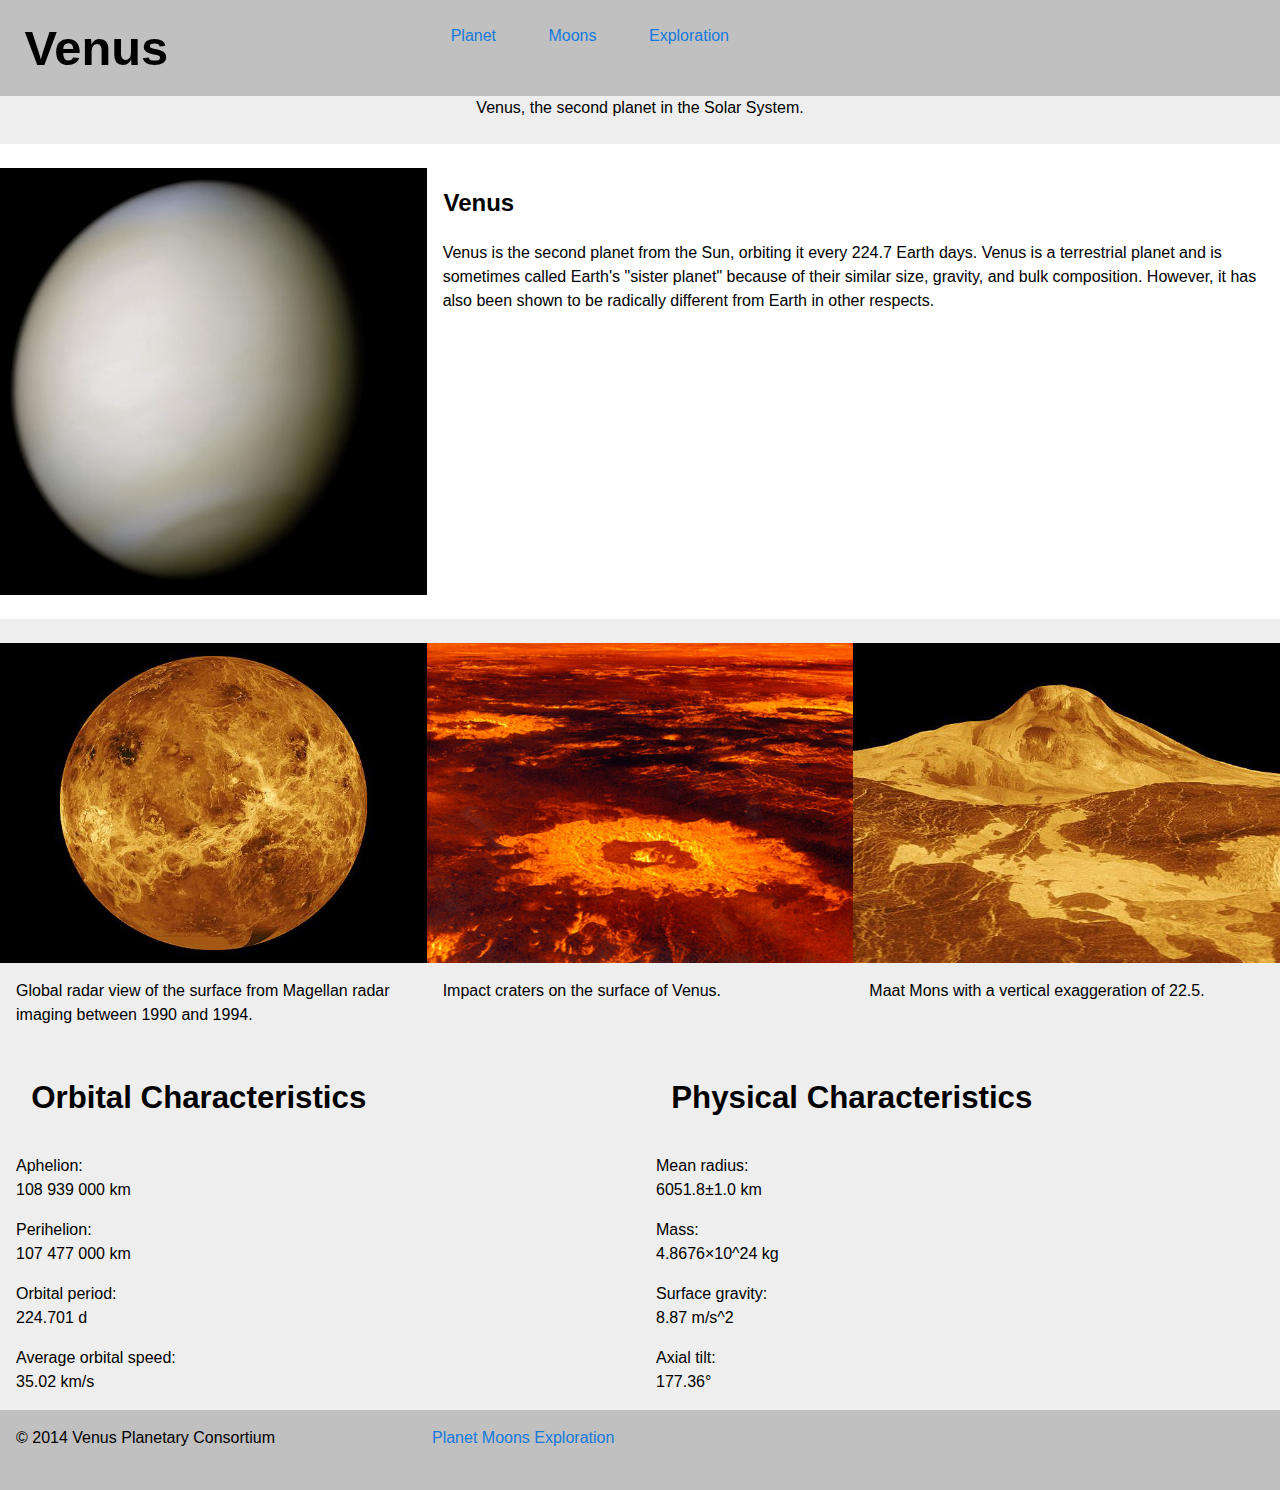
==== index.html @ 302021bc "added a bunch of html and css, fixed margins, colors, and worked on in-class assignment" ====
<!DOCTYPE html>
<html>
	<head>
		<meta charset="utf-8">
		  <title>Venus</title>
			<link href="css/grids.css" rel="stylesheet">
			<link href="css/typography.css" rel="stylesheet">
			<link href="css/modules.css" rel="stylesheet">
			<link href="css/main.css" rel="stylesheet">
			<meta name="handheldfriendly" content="true">
				<meta name="mobileoptimized" content="240">
				<meta name="viewport" content="width=device-width, initial-scale=1">
				<link href="css/grids.css" rel="stylesheet">
				<link href="css/main.css" rel="stylesheet">
			</head>

				<body>
					<header>
						<div class="grid banner">
							<div class="unit xs-1 s-1 m-1-3 l-1-3">
					<h1>Venus</h1>
			</div>
				<div class="unit xs-1 s-1 m-2-3 l-2-3">
					<nav>
						<ol>
							<li><a href="index.html">Planet</a></li>
							<li><a href="moons.html">Moons</a></li>
							<li><a href="exploration.html">Exploration</a></li>
						</ol>
					</nav>
				</div>
			</div>
		</header>

		<main>
			<div class="grid">
				<div class="unit xs-1 s-1 m-1 l-1 grey center">
					<p>Venus, the second planet in the Solar System.</p>
				</div>
			</div>

			<div class="grid tb">
				<div class="unit xs-1 s-1 m-1-2 l-1-3">
					<div class="embed embed--1by1"><img class="embed__item" src="images/venus.jpg" alt="">
					</div>
				</div>
				<div class="unit xs-1 s-1 m-1-2 l-2-3">
					<h2 class="marginleft">Venus</h2>
					<p class="textmargin">Venus is the second planet from the Sun, orbiting it every 224.7 Earth days. Venus is a terrestrial planet and is sometimes called Earth's "sister planet" because of their similar size, gravity, and bulk composition. However, it has also been shown to be radically different from Earth in other respects.</p>
				</div>
			</div>

			<div class="grid pt lightgrey">
				<div class="unit xs-1 s-1 m-1-3 l-1-3">
					<figure>
						<div class="embed embed--4by3"><img class="embed__item" src="images/venus-1.jpg" alt=""></div>
						<figcaption>Global radar view of the surface from Magellan radar imaging between 1990 and 1994.</figcaption>
					</figure>
				</div>
				<div class="unit xs-1 s-1-2 m-1-3 l-1-3">
					<figure>
						<div class="embed embed--4by3"><img class="embed__item" src="images/venus-2.jpg" alt=""></div>
						<figcaption>Impact craters on the surface of Venus.</figcaption>
					</figure>
				</div>
				<div class="unit xs-1 s-1-2 m-1-3 l-1-3">
						<figure>
							<div class="embed embed--4by3"><img class="embed__item" src="images/venus-3.jpg" alt=""></div>
							<figcaption>Maat Mons with a vertical exaggeration of 22.5.</figcaption>
						</figure>
					</div>
				</div>

				<div class="grid grey">
					<div class="unit xs-1 s-1 m-1-2 l-1-2">
						<h3 class="info">Orbital Characteristics</h3>
						<dl class="info">
							<dt>Aphelion:</dt><dd>108 939 000 km</dd>
							<dt>Perihelion:</dt><dd>107 477 000 km</dd>
							<dt>Orbital period:</dt><dd>224.701 d</dd>
							<dt>Average orbital speed:</dt><dd>35.02 km/s</dd>
						</dl>
					</div>
					<div class="unit xs-1 s-1 m-1-2 l-1-2">
						<h3 class="info">Physical Characteristics</h3>
						<dl class="info">
							<dt>Mean radius:</dt><dd>6051.8±1.0 km</dd>
							<dt>Mass:</dt><dd>4.8676×10^24 kg</dd>
							<dt>Surface gravity:</dt><dd>8.87 m/s^2</dd>
							<dt>Axial tilt:</dt><dd>177.36°</dd>
						</dl>
					</div>
				</div>
			</main>
			<footer>

				<div class="grid silver pad">
					<div class="unit xs-1 s-1 m-1-2 l-1-3">
						<p>© 2014 Venus Planetary Consortium</P>
						</div>
						<div class="unit xs-1 s-1 m-1-2 l-2-3">
							<nav>
								<ol>
									<li><a href="index.html">Planet</a></li>
									<li><a href="moons.html">Moons</a></li>
									<li><a href="exploration.html">Exploration</a></li>
								</ol>
							</nav>
						</div>
					</div>
				</footer>
			</body>
			</html>
---- css/grids.css ----
/* http://gridifier.web-dev.tools/#xs,4,0,0,0;s,4,25,0,0;m,4,38,1,1;l,4,60,1,1 */

.grid {
  margin: 0;
  padding: 0;
  letter-spacing: -0.31em;
  text-rendering: optimizespeed;
  display: -webkit-flex;
  -webkit-flex-flow: row wrap;
  display: -ms-flexbox;
  -ms-flex-flow: row wrap;
  display: flex;
  flex-flow: row wrap;
}

.grid-bottom {
  -webkit-align-items: flex-end;
  -ms-align-items: flex-end;
  align-items: flex-end;
}

.grid-middle {
  -webkit-align-items: center;
  -ms-align-items: center;
  align-items: center;
}

.grid-stretch {
  -webkit-align-items: stretch;
  -ms-align-items: stretch;
  align-items: stretch;
}

.opera-only :-o-prefocus, .grid {
  word-spacing: -0.43em;
}

.unit {
  letter-spacing: normal;
  text-rendering: auto;
  vertical-align: top;
  word-spacing: normal;
  display: inline-block;
  visibility: visible;
}

.grid-bottom .unit {
  vertical-align: bottom;
}

.grid-middle .unit {
  vertical-align: middle;
}

[class*="unit-push-"],
[class*="unit-pull-"] {
  position: relative;
}

.unit-xs-hidden {
  display: none;
  visibility: hidden;
}

.unit-xs-centered {
  margin: 0 auto;
}

.unit-xs-1, .xs-1 {
  display: block;
  visibility: visible;
  width: 100%;
}

.unit-xs-1-2, .xs-1-2 {
  width: 50.0000%;
}

.unit-xs-1-3, .xs-1-3 {
  width: 33.3333%;
}

.unit-xs-2-3, .xs-2-3 {
  width: 66.6667%;
}

.unit-xs-1-4, .xs-1-4 {
  width: 25.0000%;
}

.unit-xs-3-4, .xs-3-4 {
  width: 75.0000%;
}

.unit-xs-1-2,.xs-1-2,.unit-xs-1-3,.xs-1-3,.unit-xs-2-3,.xs-2-3,.unit-xs-1-4,.xs-1-4,.unit-xs-3-4,.xs-3-4 {
  display: inline-block;
  visibility: visible;
}

@media only screen and (min-width: 25em) {

.unit-s-hidden {
  display: none;
  visibility: hidden;
}

.unit-s-centered {
  margin: 0 auto;
}

.unit-s-1, .s-1 {
  display: block;
  visibility: visible;
  width: 100%;
}

.unit-s-1-2, .s-1-2 {
  width: 50.0000%;
}

.unit-s-1-3, .s-1-3 {
  width: 33.3333%;
}

.unit-s-2-3, .s-2-3 {
  width: 66.6667%;
}

.unit-s-1-4, .s-1-4 {
  width: 25.0000%;
}

.unit-s-3-4, .s-3-4 {
  width: 75.0000%;
}

.unit-s-1-2,.s-1-2,.unit-s-1-3,.s-1-3,.unit-s-2-3,.s-2-3,.unit-s-1-4,.s-1-4,.unit-s-3-4,.s-3-4 {
  display: inline-block;
  visibility: visible;
}

}

@media only screen and (min-width: 38em) {

.unit-m-hidden {
  display: none;
  visibility: hidden;
}

.unit-m-centered {
  margin: 0 auto;
}

.unit-m-1, .m-1 {
  display: block;
  visibility: visible;
  width: 100%;
}

.unit-offset-m-0 {
  margin-left: 0;
}

.unit-push-m-0,
.unit-pull-m-0 {
  left: 0;
}

.unit-m-1-2, .m-1-2 {
  width: 50.0000%;
}

.unit-offset-m-1-2 {
  margin-left: 50.0000%;
}

.unit-push-m-1-2 {
  left: 50.0000%;
}

.unit-pull-m-1-2 {
  left: -50.0000%;
}

.unit-m-1-3, .m-1-3 {
  width: 33.3333%;
}

.unit-offset-m-1-3 {
  margin-left: 33.3333%;
}

.unit-push-m-1-3 {
  left: 33.3333%;
}

.unit-pull-m-1-3 {
  left: -33.3333%;
}

.unit-m-2-3, .m-2-3 {
  width: 66.6667%;
}

.unit-offset-m-2-3 {
  margin-left: 66.6667%;
}

.unit-push-m-2-3 {
  left: 66.6667%;
}

.unit-pull-m-2-3 {
  left: -66.6667%;
}

.unit-m-1-4, .m-1-4 {
  width: 25.0000%;
}

.unit-offset-m-1-4 {
  margin-left: 25.0000%;
}

.unit-push-m-1-4 {
  left: 25.0000%;
}

.unit-pull-m-1-4 {
  left: -25.0000%;
}

.unit-m-3-4, .m-3-4 {
  width: 75.0000%;
}

.unit-offset-m-3-4 {
  margin-left: 75.0000%;
}

.unit-push-m-3-4 {
  left: 75.0000%;
}

.unit-pull-m-3-4 {
  left: -75.0000%;
}

.unit-m-1-2,.m-1-2,.unit-m-1-3,.m-1-3,.unit-m-2-3,.m-2-3,.unit-m-1-4,.m-1-4,.unit-m-3-4,.m-3-4 {
  display: inline-block;
  visibility: visible;
}

}

@media only screen and (min-width: 60em) {

.unit-l-hidden {
  display: none;
  visibility: hidden;
}

.unit-l-centered {
  margin: 0 auto;
}

.unit-l-1, .l-1 {
  display: block;
  visibility: visible;
  width: 100%;
}

.unit-offset-l-0 {
  margin-left: 0;
}

.unit-push-l-0,
.unit-pull-l-0 {
  left: 0;
}

.unit-l-1-2, .l-1-2 {
  width: 50.0000%;
}

.unit-offset-l-1-2 {
  margin-left: 50.0000%;
}

.unit-push-l-1-2 {
  left: 50.0000%;
}

.unit-pull-l-1-2 {
  left: -50.0000%;
}

.unit-l-1-3, .l-1-3 {
  width: 33.3333%;
}

.unit-offset-l-1-3 {
  margin-left: 33.3333%;
}

.unit-push-l-1-3 {
  left: 33.3333%;
}

.unit-pull-l-1-3 {
  left: -33.3333%;
}

.unit-l-2-3, .l-2-3 {
  width: 66.6667%;
}

.unit-offset-l-2-3 {
  margin-left: 66.6667%;
}

.unit-push-l-2-3 {
  left: 66.6667%;
}

.unit-pull-l-2-3 {
  left: -66.6667%;
}

.unit-l-1-4, .l-1-4 {
  width: 25.0000%;
}

.unit-offset-l-1-4 {
  margin-left: 25.0000%;
}

.unit-push-l-1-4 {
  left: 25.0000%;
}

.unit-pull-l-1-4 {
  left: -25.0000%;
}

.unit-l-3-4, .l-3-4 {
  width: 75.0000%;
}

.unit-offset-l-3-4 {
  margin-left: 75.0000%;
}

.unit-push-l-3-4 {
  left: 75.0000%;
}

.unit-pull-l-3-4 {
  left: -75.0000%;
}

.unit-l-1-2,.l-1-2,.unit-l-1-3,.l-1-3,.unit-l-2-3,.l-2-3,.unit-l-1-4,.l-1-4,.unit-l-3-4,.l-3-4 {
  display: inline-block;
  visibility: visible;
}

}

.unit-content-distribute {
  display: -ms-flexbox;
  display: -webkit-flex;
  display: flex;
  -ms-flex-direction: column;
  -webkit-flex-direction: column;
  flex-direction: column;
  -ms-flex-pack: justify;
  -webkit-justify-content: space-between;
  justify-content: space-between;
  -ms-flex-align: center;
  -webkit-align-items: center;
  align-items: center;
}

.content-fill {
  -ms-flex-grow: 2;
  -webkit-flex-grow: 2;
  flex-grow: 2;
  max-width: 100%; /* @bugfix: IE 10, 11 */
}

.content-shrink {
  -ms-align-self: center;
  -webkit-align-self: center;
  align-self: center;
}
---- css/typography.css ----
/*
  Typografier || Code released under the UNLICENSE
  http://typografier.web-dev.tools/#0,100,1.3,1.067;38,110,1.4,1.250;60,120,1.5,1.250;90,130,1.5,1.333
*/

html {
  font-size: 100%;
  line-height: 1.3;
}

a {
  background-color: transparent;
}

sub, sup {
  font-size: 75%;
  line-height: 1px;
  position: relative;
  vertical-align: baseline;
}

sup {
  top: -0.5em;
}

sub {
  bottom: -0.25em;
}

pre, code, kbd, samp {
  font-size: 100%;
}

abbr[title] {
  border-bottom: 1px dotted;
  text-decoration: none;
}

b, strong {
  font-weight: bold;
}

dfn, caption {
  font-style: italic;
}

hr {
  border: 0;
  border-top: 1px solid;
  height: 0;
}

table {
  border-collapse: collapse;
  border-spacing: 0;
  width: 100%;
}

th, td {
  border-bottom: 1px solid;
  text-align: left;
}

thead th {
  vertical-align: bottom;
}

.text-left {
  text-align: left;
}

.text-right {
  text-align: right;
}

.text-center {
  text-align: center;
}

.normal {
  font-weight: normal;
}

.bold {
  font-weight: bold;
}

.italic {
  font-style: italic;
}

.yotta {
  font-size: 1.5745rem;
  line-height: 1.6513;
}

.zetta {
  font-size: 1.4757rem;
  line-height: 1.7619;
}

h1, .exa {
  font-size: 1.3830rem;
  line-height: 1.8800;
}

h2, .peta {
  font-size: 1.2962rem;
  line-height: 1.0030;
}

h3, .tera {
  font-size: 1.2148rem;
  line-height: 1.0702;
}

h4, .giga {
  font-size: 1.1385rem;
  line-height: 1.1419;
}

h5, .mega {
  font-size: 1.0670rem;
  line-height: 1.2184;
}

h6, .kilo, input, textarea {
  font-size: 1.0000rem;
  line-height: 1.3000;
}

small, .milli {
  font-size: 0.9372rem;
  line-height: 1.3871;
}

.micro {
  font-size: 0.8784rem;
  line-height: 1.4800;
}

.push {
  margin-bottom: 1.3rem;
}

.push-none, .push-0 {
  margin-bottom: 0;
}

.push-double, .push-2 {
  margin-bottom: 2.6000rem;
}

.push-half, .push-1-2 {
  margin-bottom: 0.6500rem;
}

.push-quarter, .push-1-4 {
  margin-bottom: 0.3250rem;
}

.pad-top, .pad-t {
  padding-top: 1.3rem;
}

.pad-bottom, .pad-b {
  padding-bottom: 1.3rem;
}

.pad-top-double, .pad-t-2 {
  padding-top: 2.6000rem;
}

.pad-bottom-double, .pad-b-2 {
  padding-bottom: 2.6000rem;
}

.pad-top-half, .pad-t-1-2 {
  padding-top: 0.6500rem;
}

.pad-bottom-half, .pad-b-1-2 {
  padding-bottom: 0.6500rem;
}

.pad-top-quarter, .pad-t-1-4 {
  padding-top: 0.3250rem;
}

.pad-bottom-quarter, .pad-b-1-4 {
  padding-bottom: 0.3250rem;
}

.island {
  padding: 1.3rem;
}

.island-double, .island-2 {
  padding: 2.6000rem;
}

.island-half, .island-1-2 {
  padding: 0.6500rem;
}

.island-quarter, .island-1-4,
td, th, fieldset {
  padding: 0.3250rem;
}

.gutter {
  padding-left: 1.3rem;
  padding-right: 1.3rem;
}

.gutter-double, .gutter-2 {
  padding-left: 2.6000rem;
  padding-right: 2.6000rem;
}

.gutter-half, .gutter-1-2 {
  padding-left: 0.6500rem;
  padding-right: 0.6500rem;
}

.gutter-quarter, .gutter-1-4 {
  padding-left: 0.3250rem;
  padding-right: 0.3250rem;
}

@media only screen and (min-width: 38em) {

html {
  font-size: 110%;
  line-height: 1.4;
}

h1, h2, h3, h4, h5, h6,
p, ul, ol, dl, dd, figure,
blockquote, details, hr,
fieldset, pre, table {
  margin: 0 0 1.4rem;
}

.yotta {
  font-size: 4.7684rem;
  line-height: 1.1744;
}

.zetta {
  font-size: 3.8147rem;
  line-height: 1.1010;
}

h1, .exa {
  font-size: 3.0518rem;
  line-height: 1.3763;
}

h2, .peta {
  line-height: 1.1469;
}

h3, .tera {
  font-size: 1.9531rem;
  line-height: 1.4336;
}

h4, .giga {
  font-size: 1.5625rem;
  line-height: 1.7920;
}

h5, .mega {
  font-size: 1.2500rem;
  line-height: 1.1200;
}

h6, .kilo, input, textarea {
  font-size: 1.0000rem;
  line-height: 1.4000;
}

small, .milli {
  font-size: 0.8000rem;
  line-height: 1.7500;
}

.micro {
  font-size: 0.6400rem;
  line-height: 2.1875;
}

.push {
  margin-bottom: 1.4rem;
}

.push-none, .push-0 {
  margin-bottom: 0;
}

.push-double, .push-2 {
  margin-bottom: 2.8000rem;
}

.push-half, .push-1-2 {
  margin-bottom: 0.7000rem;
}

.push-quarter, .push-1-4 {
  margin-bottom: 0.3500rem;
}

.pad-top, .pad-t {
  padding-top: 1.4rem;
}

.pad-bottom, .pad-b {
  padding-bottom: 1.4rem;
}

.pad-top-double, .pad-t-2 {
  padding-top: 2.8000rem;
}

.pad-bottom-double, .pad-b-2 {
  padding-bottom: 2.8000rem;
}

.pad-top-half, .pad-t-1-2 {
  padding-top: 0.7000rem;
}

.pad-bottom-half, .pad-b-1-2 {
  padding-bottom: 0.7000rem;
}

.pad-top-quarter, .pad-t-1-4 {
  padding-top: 0.3500rem;
}

.pad-bottom-quarter, .pad-b-1-4 {
  padding-bottom: 0.3500rem;
}

.island {
  padding: 1.4rem;
}

.island-double, .island-2 {
  padding: 2.8000rem;
}

.island-half, .island-1-2 {
  padding: 0.7000rem;
}

.island-quarter, .island-1-4,
td, th, fieldset {
  padding: 0.3500rem;
}

.gutter {
  padding-left: 1.4rem;
  padding-right: 1.4rem;
}

.gutter-double, .gutter-2 {
  padding-left: 2.8000rem;
  padding-right: 2.8000rem;
}

.gutter-half, .gutter-1-2 {
  padding-left: 0.7000rem;
  padding-right: 0.7000rem;
}

.gutter-quarter, .gutter-1-4 {
  padding-left: 0.3500rem;
  padding-right: 0.3500rem;
}

}

@media only screen and (min-width: 60em) {

html {
  font-size: 120%;
  line-height: 1.5;
}

h1, h2, h3, h4, h5, h6,
p, ul, ol, dl, dd, figure,
blockquote, details, hr,
fieldset, pre, table {
  margin: 0 0 1.5rem;
}

.yotta {
  font-size: 4.7684rem;
  line-height: 1.2583;
}

.zetta {
  font-size: 3.8147rem;
  line-height: 1.1796;
}

h1, .exa {
  font-size: 3.0518rem;
  line-height: 1.4746;
}

h2, .peta {
  font-size: 1.5rem;
  line-height: 1.2288;
}

h3, .tera {
  font-size: 1.9531rem;
  line-height: 1.5360;
}

h4, .giga {
  font-size: 1.5625rem;
  line-height: 1.9200;
}

h5, .mega {
  font-size: 1.2500rem;
  line-height: 1.2000;
}

h6, .kilo, input, textarea {
  font-size: 1.0000rem;
  line-height: 1.5000;
}

small, .milli {
  font-size: 0.8000rem;
  line-height: 1.8750;
}

.micro {
  font-size: 0.6400rem;
  line-height: 2.3438;
}

.push {
  margin-bottom: 1.5rem;
}

.push-none, .push-0 {
  margin-bottom: 0;
}

.push-double, .push-2 {
  margin-bottom: 3.0000rem;
}

.push-half, .push-1-2 {
  margin-bottom: 0.7500rem;
}

.push-quarter, .push-1-4 {
  margin-bottom: 0.3750rem;
}

.pad-top, .pad-t {
  padding-top: 1.5rem;
}

.pad-bottom, .pad-b {
  padding-bottom: 1.5rem;
}

.pad-top-double, .pad-t-2 {
  padding-top: 3.0000rem;
}

.pad-bottom-double, .pad-b-2 {
  padding-bottom: 3.0000rem;
}

.pad-top-half, .pad-t-1-2 {
  padding-top: 0.7500rem;
}

.pad-bottom-half, .pad-b-1-2 {
  padding-bottom: 0.7500rem;
}

.pad-top-quarter, .pad-t-1-4 {
  padding-top: 0.3750rem;
}

.pad-bottom-quarter, .pad-b-1-4 {
  padding-bottom: 0.3750rem;
}

.island {
  padding: 1.5rem;
}

.island-double, .island-2 {
  padding: 3.0000rem;
}

.island-half, .island-1-2 {
  padding: 0.7500rem;
}

.island-quarter, .island-1-4,
td, th, fieldset {
  padding: 0.3750rem;
}

.gutter {
  padding-left: 1.5rem;
  padding-right: 1.5rem;
}

.gutter-double, .gutter-2 {
  padding-left: 3.0000rem;
  padding-right: 3.0000rem;
}

.gutter-half, .gutter-1-2 {
  padding-left: 0.7500rem;
  padding-right: 0.7500rem;
}

.gutter-quarter, .gutter-1-4 {
  padding-left: 0.3750rem;
  padding-right: 0.3750rem;
}

}

@media only screen and (min-width: 90em) {

html {
  font-size: 130%;
  line-height: 1.5;
}

h1, h2, h3, h4, h5, h6,
p, ul, ol, dl, dd, figure,
blockquote, details, hr,
fieldset, pre, table {
  margin: 0 0 1.5rem;
}

.yotta {
  font-size: 7.4784rem;
  line-height: 1.0029;
}

.zetta {
  font-size: 5.6102rem;
  line-height: 1.0695;
}

h1, .exa {
  font-size: 4.2087rem;
  line-height: 1.0692;
}

h2, .peta {
  font-size: 3.1573rem;
  line-height: 1.4253;
}

h3, .tera {
  font-size: 2.3686rem;
  line-height: 1.2666;
}

h4, .giga {
  font-size: 1.7769rem;
  line-height: 1.6883;
}

h5, .mega {
  font-size: 1.3330rem;
  line-height: 1.1253;
}

h6, .kilo, input, textarea {
  font-size: 1.0000rem;
  line-height: 1.5000;
}

small, .milli {
  font-size: 0.7502rem;
  line-height: 1.9995;
}

.micro {
  font-size: 0.5628rem;
  line-height: 2.6653;
}

.push {
  margin-bottom: 1.5rem;
}

.push-none, .push-0 {
  margin-bottom: 0;
}

.push-double, .push-2 {
  margin-bottom: 3.0000rem;
}

.push-half, .push-1-2 {
  margin-bottom: 0.7500rem;
}

.push-quarter, .push-1-4 {
  margin-bottom: 0.3750rem;
}

.pad-top, .pad-t {
  padding-top: 1.5rem;
}

.pad-bottom, .pad-b {
  padding-bottom: 1.5rem;
}

.pad-top-double, .pad-t-2 {
  padding-top: 3.0000rem;
}

.pad-bottom-double, .pad-b-2 {
  padding-bottom: 3.0000rem;
}

.pad-top-half, .pad-t-1-2 {
  padding-top: 0.7500rem;
}

.pad-bottom-half, .pad-b-1-2 {
  padding-bottom: 0.7500rem;
}

.pad-top-quarter, .pad-t-1-4 {
  padding-top: 0.3750rem;
}

.pad-bottom-quarter, .pad-b-1-4 {
  padding-bottom: 0.3750rem;
}

.island {
  padding: 1.5rem;
}

.island-double, .island-2 {
  padding: 3.0000rem;
}

.island-half, .island-1-2 {
  padding: 0.7500rem;
}

.island-quarter, .island-1-4,
td, th, fieldset {
  padding: 0.3750rem;
}

.gutter {
  padding-left: 1.5rem;
  padding-right: 1.5rem;
}

.gutter-double, .gutter-2 {
  padding-left: 3.0000rem;
  padding-right: 3.0000rem;
}

.gutter-half, .gutter-1-2 {
  padding-left: 0.7500rem;
  padding-right: 0.7500rem;
}

.gutter-quarter, .gutter-1-4 {
  padding-left: 0.3750rem;
  padding-right: 0.3750rem;
}

}
---- css/modules.css ----
/*!
 * Modulifier || Code released under the UNLICENSE
 * Code under other copyrights & licenses listed below.
 * http://modulifier.web-dev.tools/#responsive;images;list-group;embed;media-object;accessibility;print
 */

@-moz-viewport { width: device-width; scale: 1; }
@-ms-viewport { width: device-width; scale: 1; }
@-o-viewport { width: device-width; scale: 1; }
@-webkit-viewport { width: device-width; scale: 1; }
@viewport { width: device-width; scale: 1; }

html {
  box-sizing: border-box;
  -moz-text-size-adjust: 100%;
  -ms-text-size-adjust: 100%;
  -webkit-text-size-adjust: 100%;
  text-size-adjust: 100%;
}

*, *::before, *::after {
  box-sizing: inherit;
}

body {
  margin: 0;
}

article, aside, details, figcaption, figure,
footer, header, main, menu, nav, section, summary {
  display: block;
}

audio, canvas, progress, video {
  display: inline-block;
  vertical-align: baseline;
}

template {
  display: none;
}

img {
  border: 0;
}

.img-flex {
  display: block;
  width: 100%;
}

svg:not(:root) {
  overflow: hidden;
}

svg {
  fill: currentColor;
  stroke: currentColor;
}

.image-replacement, .ir {
  overflow: hidden;
  direction: ltr;
  text-align: left;
  text-indent: 100%;
  white-space: nowrap;
}

.list-group {
  padding-left: 0;
  list-style-type: none;
}

.list-group > dd {
  margin-left: 0;
}

.list-group--inline::before,
.list-group--inline::after {
  content: "";
  display: table;
}

.list-group--inline::after {
  clear: both;
}

.list-group--inline > li {
  display: inline-block;
}

.list-group--inline > dt {
  clear: left;
  float: left;
  width: 11em;
}

.list-group--inline > dd {
  float: left;
  min-width: 12em;
}

.embed {
  margin-left: 0;
  margin-right: 0;
  overflow: hidden;
  position: relative;
  width: 100%;
}

.embed--1by1 {
  padding-top: 100%; /* Square */
}

.embed--4by3 {
  padding-top: 75%; /* Traditional TV/computer screens */
}

.embed--iso216 {
  padding-top: 70.92%; /* A-standard paper sizes */
}

.embed--3by2 {
  padding-top: 66.6%; /* Classic 35 mm film & most digital photos, landscape */
}

.embed--2by3 {
  padding-top: 150%; /* Classic 35 mm film & most digital photos, portrait */
}

.embed--golden {
  padding-top: 61.8%; /* The Golden Ratio */
}

.embed--16by9 {
  padding-top: 56.25%; /* HD TV */
}

.embed--185by100 {
  padding-top: 54.05%; /* Common widescreen cinema */
}

.embed--24by10 {
  padding-top: 41.667%; /* Widescreen cinema: 2.4:1 */;
}

.embed--3by1 {
  padding-top: 33.3333%; /* Panorama photos */
}

.embed--4by1 {
  padding-top: 25%; /* Polyvision */
}

.embed__item {
  height: 100%;
  left: 0;
  position: absolute;
  top: 0;
  width: 100%;
}

.media {
  overflow: hidden;
}

.media__img {
  float: left;
}

.media__img--reversed {
  float: right;
}

.media__img--stacked {
  float: none;
}

.media__body {
  overflow: hidden;
  min-width: 12em; /* Slightly less than 200px, responsiveness built in */
}

a:hover, a:active {
  outline: none;
}

a:focus, [tabindex="0"]:focus,
input:focus, textarea:focus, button:focus {
  outline: 3px solid #000;
}

.skip-links {
  margin: 0;
  padding: 0;
  list-style-type: none;
}

.skip-links a {
  padding: 0.5em 0.75em;
  position: absolute;
  top: -3em;
  z-index: 10000; /* To make sure they're always on top */
  background-color: #000;
  color: #fff;
  font-size: 1.125rem;
  font-weight: bold;
  text-decoration: none;
}

.skip-links a:focus {
  top: 0;
}

.print-only {
  display: none;
  visibility: hidden;
}

@media print {

  .no-print {
    display: none;
    visibility: hidden;
  }

  .print-only {
    display: block;
    visibility: visible;
  }

  /*!
   * (c) HTML5 Boilerplate || MIT License
   *     https://html5boilerplate.com/
   */

  *, *:before, *:after, *:first-letter, *:first-line {
    background: none transparent !important;
    color: #000 !important;
    box-shadow: none !important;
    text-shadow: none !important;
  }

  a, a:visited {
    text-decoration: underline;
  }

  a[href]:after {
    content: " (" attr(href) ")";
  }

  abbr[title]:after {
    content: " (" attr(title) ")";
  }

  a[href^="#"]:after,
  a[href^="javascript:"]:after {
    content: "";
  }

  pre, blockquote {
    page-break-inside: avoid;
  }

  thead {
    display: table-header-group;
  }

  tr, img {
    page-break-inside: avoid;
  }

  p, h1, h2, h3, h4, h5, h6 {
    orphans: 3;
    widows: 3;
  }

  h1, h2, h3, h4, h5, h6 {
    page-break-after: avoid;
  }

  /*! End HTML5 Boilerplate code */
}
---- css/main.css ----
@-moz-viewport {width: device-width; scale: 1;}
@-ms-viewport {width: device-width; scale: 1;}
@-o-viewport {width: device-width; scale: 1;}
@-webkit-viewport {width: device-width; scale: 1;}
@viewport{width: device-width; scale: 1;}

html{
  box-sizing: border-box;
  -moz-text-size-adjust: 100%;
	-ms-text-size-adjust: 100%;
	-o-text-size-adjust: 100%;
	-webkit-text-size-adjust: 100%;
	text-size-adjust: 100%;
  font-family: sans-serif;
  font-size: 100%;
}

*, *::before, *::after{
	box-sizing: inherit;
}

body{
  margin: 0;
}

header{
  background-color: grey;
}
h1{
  text-align: center;
  margin: .25em .5em;
}
.center{
  text-align: center;
}
ol{
  margin-top: 3em;
  padding-left: 0;
}

header li{
  list-style: none;
  margin: .5em;
  padding: 1em;
}
header li:hover{
  background-color: #2b91f5;
}
header a:hover{
  color: white;
}
a{
  text-decoration: none;
color: #1579db;
}
.margin{
  margin-right: -1em;
}
footer li{
  list-style: none;
}
.img-flex{
  width:100%;
  display: block;
}
dd{
  margin: 0 0 1em 0;
}
.info{
  margin: 1em;
}
.pt{
  padding-top: 1.5em;
}
.tb{
  margin: 1.5em 0;
}
.pad{
  padding: 1em;
  background-color: silver;
}
.pad2{
  padding: 1.5em;
}
figcaption{
margin: 1em;}
.textmargin{
	margin: 0 1em;
}
.marginleft {    margin-left: .7em;
margin-top: .8em;}
figure {
	margin: 0;
}
ol{
	padding-left:0;
	margin: 0;}
.grey {
	background-color: #eeeeee;
}
.lightgrey{
  background-color: #eeeeee;
}
.banner{
  background-color: silver;
}

@media only screen and (min-width: 25em){

  nav{
    text-align: center;
  }
  li{
  display:inline-block;
}
header{
  text-align: center;
}
}

@media only screen and (min-width: 38em){

  h1{
    text-align: left;
  }
  nav{
    text-align: left;
  }
  header{
    text-align: left;
  }
}
---- css/grids.css ----
/* http://gridifier.web-dev.tools/#xs,4,0,0,0;s,4,25,0,0;m,4,38,1,1;l,4,60,1,1 */

.grid {
  margin: 0;
  padding: 0;
  letter-spacing: -0.31em;
  text-rendering: optimizespeed;
  display: -webkit-flex;
  -webkit-flex-flow: row wrap;
  display: -ms-flexbox;
  -ms-flex-flow: row wrap;
  display: flex;
  flex-flow: row wrap;
}

.grid-bottom {
  -webkit-align-items: flex-end;
  -ms-align-items: flex-end;
  align-items: flex-end;
}

.grid-middle {
  -webkit-align-items: center;
  -ms-align-items: center;
  align-items: center;
}

.grid-stretch {
  -webkit-align-items: stretch;
  -ms-align-items: stretch;
  align-items: stretch;
}

.opera-only :-o-prefocus, .grid {
  word-spacing: -0.43em;
}

.unit {
  letter-spacing: normal;
  text-rendering: auto;
  vertical-align: top;
  word-spacing: normal;
  display: inline-block;
  visibility: visible;
}

.grid-bottom .unit {
  vertical-align: bottom;
}

.grid-middle .unit {
  vertical-align: middle;
}

[class*="unit-push-"],
[class*="unit-pull-"] {
  position: relative;
}

.unit-xs-hidden {
  display: none;
  visibility: hidden;
}

.unit-xs-centered {
  margin: 0 auto;
}

.unit-xs-1, .xs-1 {
  display: block;
  visibility: visible;
  width: 100%;
}

.unit-xs-1-2, .xs-1-2 {
  width: 50.0000%;
}

.unit-xs-1-3, .xs-1-3 {
  width: 33.3333%;
}

.unit-xs-2-3, .xs-2-3 {
  width: 66.6667%;
}

.unit-xs-1-4, .xs-1-4 {
  width: 25.0000%;
}

.unit-xs-3-4, .xs-3-4 {
  width: 75.0000%;
}

.unit-xs-1-2,.xs-1-2,.unit-xs-1-3,.xs-1-3,.unit-xs-2-3,.xs-2-3,.unit-xs-1-4,.xs-1-4,.unit-xs-3-4,.xs-3-4 {
  display: inline-block;
  visibility: visible;
}

@media only screen and (min-width: 25em) {

.unit-s-hidden {
  display: none;
  visibility: hidden;
}

.unit-s-centered {
  margin: 0 auto;
}

.unit-s-1, .s-1 {
  display: block;
  visibility: visible;
  width: 100%;
}

.unit-s-1-2, .s-1-2 {
  width: 50.0000%;
}

.unit-s-1-3, .s-1-3 {
  width: 33.3333%;
}

.unit-s-2-3, .s-2-3 {
  width: 66.6667%;
}

.unit-s-1-4, .s-1-4 {
  width: 25.0000%;
}

.unit-s-3-4, .s-3-4 {
  width: 75.0000%;
}

.unit-s-1-2,.s-1-2,.unit-s-1-3,.s-1-3,.unit-s-2-3,.s-2-3,.unit-s-1-4,.s-1-4,.unit-s-3-4,.s-3-4 {
  display: inline-block;
  visibility: visible;
}

}

@media only screen and (min-width: 38em) {

.unit-m-hidden {
  display: none;
  visibility: hidden;
}

.unit-m-centered {
  margin: 0 auto;
}

.unit-m-1, .m-1 {
  display: block;
  visibility: visible;
  width: 100%;
}

.unit-offset-m-0 {
  margin-left: 0;
}

.unit-push-m-0,
.unit-pull-m-0 {
  left: 0;
}

.unit-m-1-2, .m-1-2 {
  width: 50.0000%;
}

.unit-offset-m-1-2 {
  margin-left: 50.0000%;
}

.unit-push-m-1-2 {
  left: 50.0000%;
}

.unit-pull-m-1-2 {
  left: -50.0000%;
}

.unit-m-1-3, .m-1-3 {
  width: 33.3333%;
}

.unit-offset-m-1-3 {
  margin-left: 33.3333%;
}

.unit-push-m-1-3 {
  left: 33.3333%;
}

.unit-pull-m-1-3 {
  left: -33.3333%;
}

.unit-m-2-3, .m-2-3 {
  width: 66.6667%;
}

.unit-offset-m-2-3 {
  margin-left: 66.6667%;
}

.unit-push-m-2-3 {
  left: 66.6667%;
}

.unit-pull-m-2-3 {
  left: -66.6667%;
}

.unit-m-1-4, .m-1-4 {
  width: 25.0000%;
}

.unit-offset-m-1-4 {
  margin-left: 25.0000%;
}

.unit-push-m-1-4 {
  left: 25.0000%;
}

.unit-pull-m-1-4 {
  left: -25.0000%;
}

.unit-m-3-4, .m-3-4 {
  width: 75.0000%;
}

.unit-offset-m-3-4 {
  margin-left: 75.0000%;
}

.unit-push-m-3-4 {
  left: 75.0000%;
}

.unit-pull-m-3-4 {
  left: -75.0000%;
}

.unit-m-1-2,.m-1-2,.unit-m-1-3,.m-1-3,.unit-m-2-3,.m-2-3,.unit-m-1-4,.m-1-4,.unit-m-3-4,.m-3-4 {
  display: inline-block;
  visibility: visible;
}

}

@media only screen and (min-width: 60em) {

.unit-l-hidden {
  display: none;
  visibility: hidden;
}

.unit-l-centered {
  margin: 0 auto;
}

.unit-l-1, .l-1 {
  display: block;
  visibility: visible;
  width: 100%;
}

.unit-offset-l-0 {
  margin-left: 0;
}

.unit-push-l-0,
.unit-pull-l-0 {
  left: 0;
}

.unit-l-1-2, .l-1-2 {
  width: 50.0000%;
}

.unit-offset-l-1-2 {
  margin-left: 50.0000%;
}

.unit-push-l-1-2 {
  left: 50.0000%;
}

.unit-pull-l-1-2 {
  left: -50.0000%;
}

.unit-l-1-3, .l-1-3 {
  width: 33.3333%;
}

.unit-offset-l-1-3 {
  margin-left: 33.3333%;
}

.unit-push-l-1-3 {
  left: 33.3333%;
}

.unit-pull-l-1-3 {
  left: -33.3333%;
}

.unit-l-2-3, .l-2-3 {
  width: 66.6667%;
}

.unit-offset-l-2-3 {
  margin-left: 66.6667%;
}

.unit-push-l-2-3 {
  left: 66.6667%;
}

.unit-pull-l-2-3 {
  left: -66.6667%;
}

.unit-l-1-4, .l-1-4 {
  width: 25.0000%;
}

.unit-offset-l-1-4 {
  margin-left: 25.0000%;
}

.unit-push-l-1-4 {
  left: 25.0000%;
}

.unit-pull-l-1-4 {
  left: -25.0000%;
}

.unit-l-3-4, .l-3-4 {
  width: 75.0000%;
}

.unit-offset-l-3-4 {
  margin-left: 75.0000%;
}

.unit-push-l-3-4 {
  left: 75.0000%;
}

.unit-pull-l-3-4 {
  left: -75.0000%;
}

.unit-l-1-2,.l-1-2,.unit-l-1-3,.l-1-3,.unit-l-2-3,.l-2-3,.unit-l-1-4,.l-1-4,.unit-l-3-4,.l-3-4 {
  display: inline-block;
  visibility: visible;
}

}

.unit-content-distribute {
  display: -ms-flexbox;
  display: -webkit-flex;
  display: flex;
  -ms-flex-direction: column;
  -webkit-flex-direction: column;
  flex-direction: column;
  -ms-flex-pack: justify;
  -webkit-justify-content: space-between;
  justify-content: space-between;
  -ms-flex-align: center;
  -webkit-align-items: center;
  align-items: center;
}

.content-fill {
  -ms-flex-grow: 2;
  -webkit-flex-grow: 2;
  flex-grow: 2;
  max-width: 100%; /* @bugfix: IE 10, 11 */
}

.content-shrink {
  -ms-align-self: center;
  -webkit-align-self: center;
  align-self: center;
}
---- css/main.css ----
@-moz-viewport {width: device-width; scale: 1;}
@-ms-viewport {width: device-width; scale: 1;}
@-o-viewport {width: device-width; scale: 1;}
@-webkit-viewport {width: device-width; scale: 1;}
@viewport{width: device-width; scale: 1;}

html{
  box-sizing: border-box;
  -moz-text-size-adjust: 100%;
	-ms-text-size-adjust: 100%;
	-o-text-size-adjust: 100%;
	-webkit-text-size-adjust: 100%;
	text-size-adjust: 100%;
  font-family: sans-serif;
  font-size: 100%;
}

*, *::before, *::after{
	box-sizing: inherit;
}

body{
  margin: 0;
}

header{
  background-color: grey;
}
h1{
  text-align: center;
  margin: .25em .5em;
}
.center{
  text-align: center;
}
ol{
  margin-top: 3em;
  padding-left: 0;
}

header li{
  list-style: none;
  margin: .5em;
  padding: 1em;
}
header li:hover{
  background-color: #2b91f5;
}
header a:hover{
  color: white;
}
a{
  text-decoration: none;
color: #1579db;
}
.margin{
  margin-right: -1em;
}
footer li{
  list-style: none;
}
.img-flex{
  width:100%;
  display: block;
}
dd{
  margin: 0 0 1em 0;
}
.info{
  margin: 1em;
}
.pt{
  padding-top: 1.5em;
}
.tb{
  margin: 1.5em 0;
}
.pad{
  padding: 1em;
  background-color: silver;
}
.pad2{
  padding: 1.5em;
}
figcaption{
margin: 1em;}
.textmargin{
	margin: 0 1em;
}
.marginleft {    margin-left: .7em;
margin-top: .8em;}
figure {
	margin: 0;
}
ol{
	padding-left:0;
	margin: 0;}
.grey {
	background-color: #eeeeee;
}
.lightgrey{
  background-color: #eeeeee;
}
.banner{
  background-color: silver;
}

@media only screen and (min-width: 25em){

  nav{
    text-align: center;
  }
  li{
  display:inline-block;
}
header{
  text-align: center;
}
}

@media only screen and (min-width: 38em){

  h1{
    text-align: left;
  }
  nav{
    text-align: left;
  }
  header{
    text-align: left;
  }
}
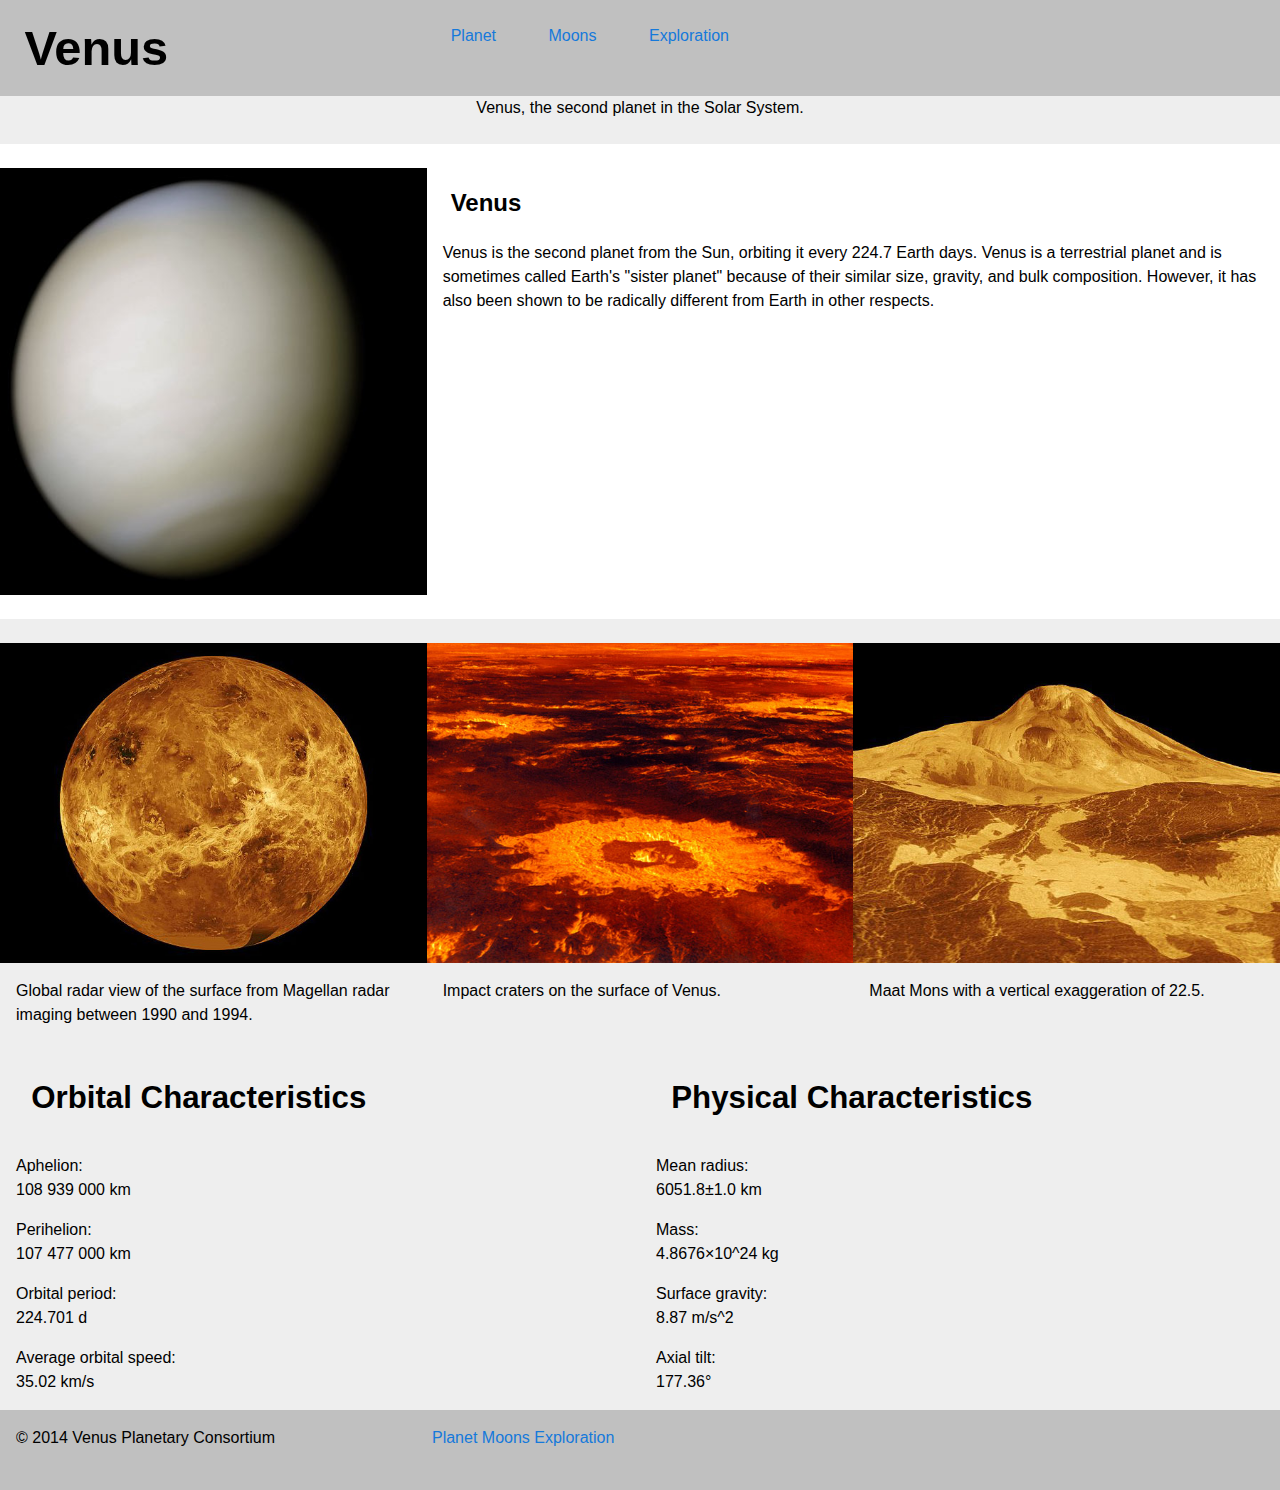
==== commit 6f91cb83: "added new code and took off code" ====
--- a/index.html
+++ b/index.html
@@ -2,16 +2,16 @@
 <html>
 	<head>
 		<meta charset="utf-8">
-		  <title>Venus</title>
+		<title>Venus</title>
+			<link href="css/modules.css" rel="stylesheet">
 			<link href="css/grids.css" rel="stylesheet">
 			<link href="css/typography.css" rel="stylesheet">
-			<link href="css/modules.css" rel="stylesheet">
 			<link href="css/main.css" rel="stylesheet">
 			<meta name="handheldfriendly" content="true">
-				<meta name="mobileoptimized" content="240">
-				<meta name="viewport" content="width=device-width, initial-scale=1">
-				<link href="css/grids.css" rel="stylesheet">
-				<link href="css/main.css" rel="stylesheet">
+			<meta name="mobileoptimized" content="240">
+			<meta name="viewport" content="width=device-width, initial-scale=1">
+			<link href="css/grids.css" rel="stylesheet">
+			<link href="css/main.css" rel="stylesheet">
 			</head>
 
 				<body>
@@ -94,7 +94,7 @@
 			</main>
 			<footer>
 
-				<div class="grid silver pad">
+				<div class="grid banner pad">
 					<div class="unit xs-1 s-1 m-1-2 l-1-3">
 						<p>© 2014 Venus Planetary Consortium</P>
 						</div>
--- a/css/typography.css
+++ b/css/typography.css
@@ -562,12 +562,12 @@
 }
 
 h1, .exa {
-  font-size: 4.2087rem;
+  font-size: 4rem;
   line-height: 1.0692;
 }
 
 h2, .peta {
-  font-size: 3.1573rem;
+  font-size: 3rem;
   line-height: 1.4253;
 }
 
--- a/css/main.css
+++ b/css/main.css
@@ -83,12 +83,15 @@
   padding: 1.5em;
 }
 figcaption{
-margin: 1em;}
+margin: 1em;
+}
 .textmargin{
 	margin: 0 1em;
 }
-.marginleft {    margin-left: .7em;
-margin-top: .8em;}
+.marginleft {
+margin-left: 1em;
+margin-top: .8em;
+}
 figure {
 	margin: 0;
 }
--- a/css/main.css
+++ b/css/main.css
@@ -83,12 +83,15 @@
   padding: 1.5em;
 }
 figcaption{
-margin: 1em;}
+margin: 1em;
+}
 .textmargin{
 	margin: 0 1em;
 }
-.marginleft {    margin-left: .7em;
-margin-top: .8em;}
+.marginleft {
+margin-left: 1em;
+margin-top: .8em;
+}
 figure {
 	margin: 0;
 }
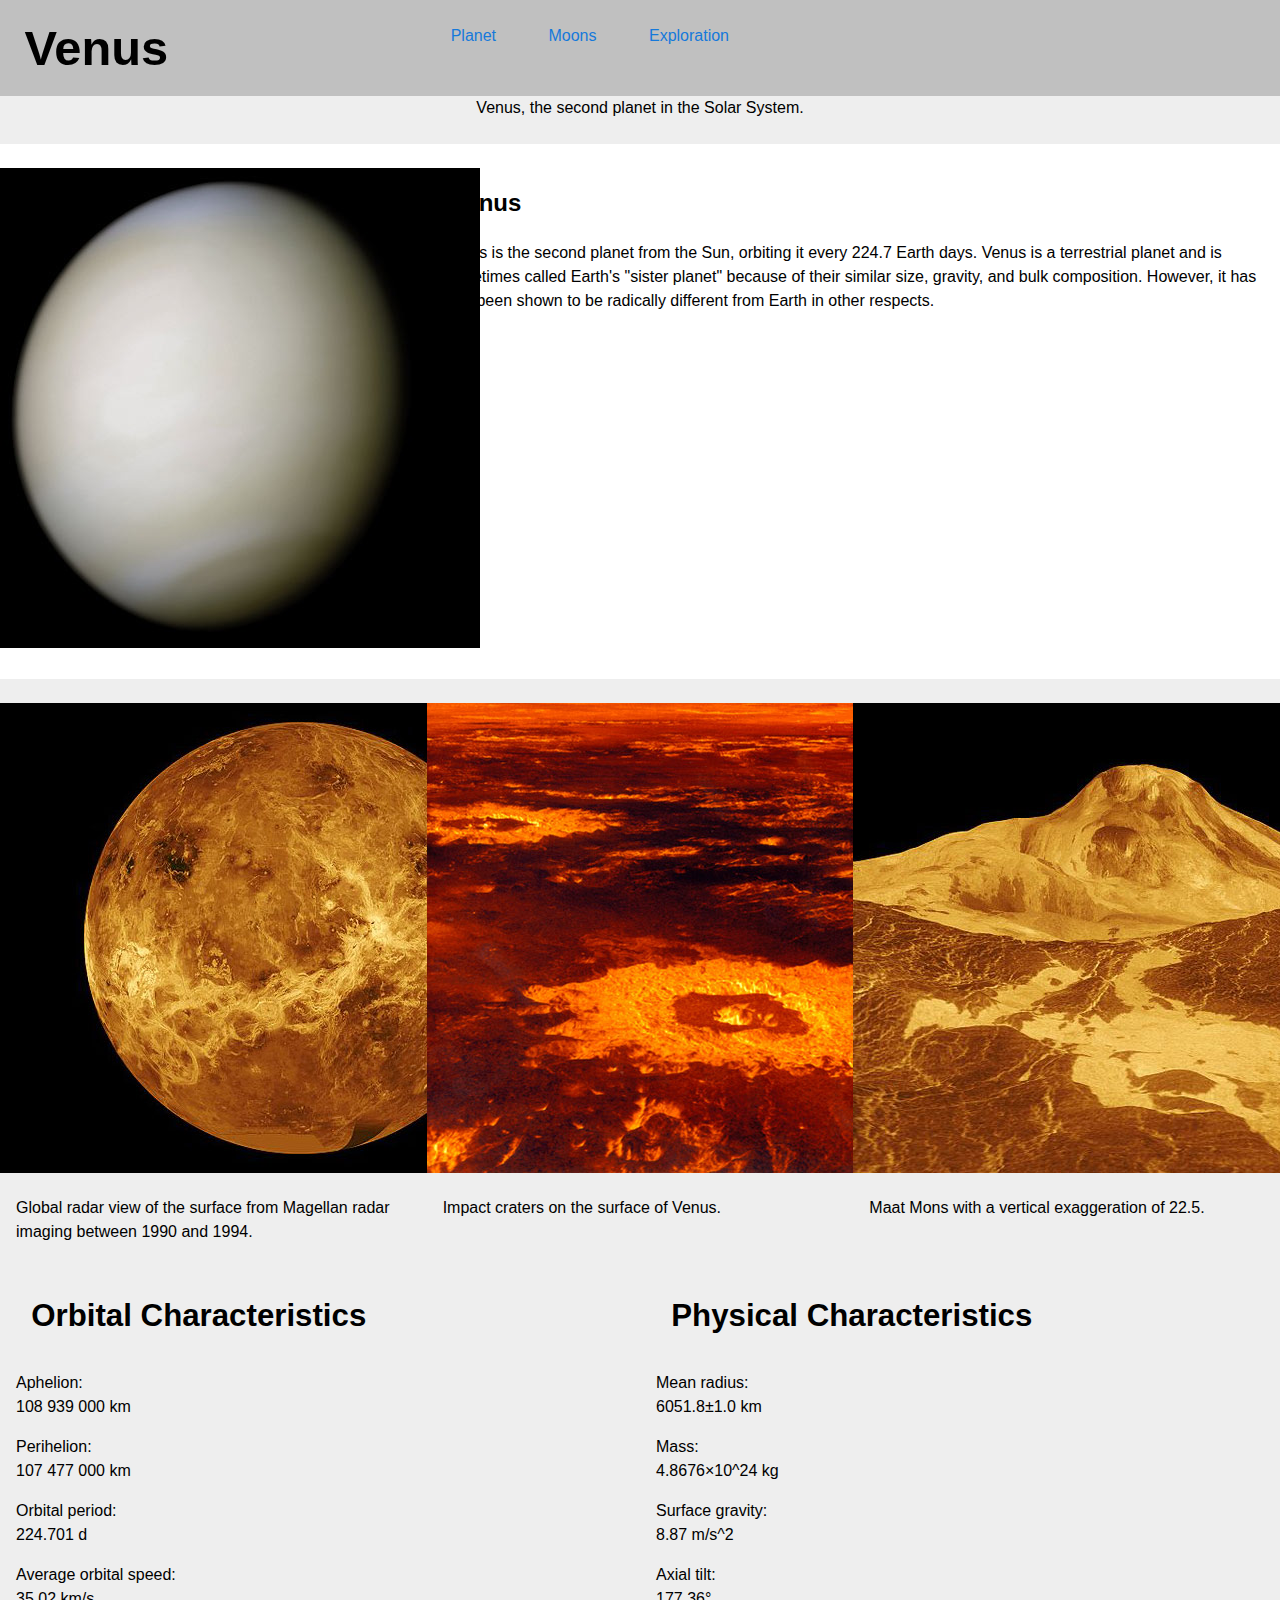
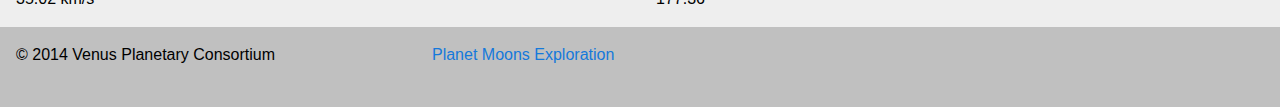
==== commit faacea8d: "changed order of files" ====
--- a/index.html
+++ b/index.html
@@ -3,9 +3,8 @@
 	<head>
 		<meta charset="utf-8">
 		<title>Venus</title>
-			<link href="css/modules.css" rel="stylesheet">
 			<link href="css/grids.css" rel="stylesheet">
-			<link href="css/typography.css" rel="stylesheet">
+			<link href="css/type.css" rel="stylesheet">
 			<link href="css/main.css" rel="stylesheet">
 			<meta name="handheldfriendly" content="true">
 			<meta name="mobileoptimized" content="240">
--- a/css/type.css
+++ b/css/type.css
@@ -0,0 +1,693 @@
+/*
+  Typografier || Code released under the UNLICENSE
+  http://typografier.web-dev.tools/#0,100,1.3,1.067;38,110,1.4,1.250;60,120,1.5,1.250;90,130,1.5,1.333
+*/
+
+html {
+  font-size: 100%;
+  line-height: 1.3;
+}
+
+a {
+  background-color: transparent;
+}
+
+sub, sup {
+  font-size: 75%;
+  line-height: 1px;
+  position: relative;
+  vertical-align: baseline;
+}
+
+sup {
+  top: -0.5em;
+}
+
+sub {
+  bottom: -0.25em;
+}
+
+pre, code, kbd, samp {
+  font-size: 100%;
+}
+
+abbr[title] {
+  border-bottom: 1px dotted;
+  text-decoration: none;
+}
+
+b, strong {
+  font-weight: bold;
+}
+
+dfn, caption {
+  font-style: italic;
+}
+
+hr {
+  border: 0;
+  border-top: 1px solid;
+  height: 0;
+}
+
+table {
+  border-collapse: collapse;
+  border-spacing: 0;
+  width: 100%;
+}
+
+th, td {
+  border-bottom: 1px solid;
+  text-align: left;
+}
+
+thead th {
+  vertical-align: bottom;
+}
+
+.text-left {
+  text-align: left;
+}
+
+.text-right {
+  text-align: right;
+}
+
+.text-center {
+  text-align: center;
+}
+
+.normal {
+  font-weight: normal;
+}
+
+.bold {
+  font-weight: bold;
+}
+
+.italic {
+  font-style: italic;
+}
+
+.yotta {
+  font-size: 1.5745rem;
+  line-height: 1.6513;
+}
+
+.zetta {
+  font-size: 1.4757rem;
+  line-height: 1.7619;
+}
+
+h1, .exa {
+  font-size: 1.3830rem;
+  line-height: 1.8800;
+}
+
+h2, .peta {
+  font-size: 1.2962rem;
+  line-height: 1.0030;
+}
+
+h3, .tera {
+  font-size: 1.2148rem;
+  line-height: 1.0702;
+}
+
+h4, .giga {
+  font-size: 1.1385rem;
+  line-height: 1.1419;
+}
+
+h5, .mega {
+  font-size: 1.0670rem;
+  line-height: 1.2184;
+}
+
+h6, .kilo, input, textarea {
+  font-size: 1.0000rem;
+  line-height: 1.3000;
+}
+
+small, .milli {
+  font-size: 0.9372rem;
+  line-height: 1.3871;
+}
+
+.micro {
+  font-size: 0.8784rem;
+  line-height: 1.4800;
+}
+
+.push {
+  margin-bottom: 1.3rem;
+}
+
+.push-none, .push-0 {
+  margin-bottom: 0;
+}
+
+.push-double, .push-2 {
+  margin-bottom: 2.6000rem;
+}
+
+.push-half, .push-1-2 {
+  margin-bottom: 0.6500rem;
+}
+
+.push-quarter, .push-1-4 {
+  margin-bottom: 0.3250rem;
+}
+
+.pad-top, .pad-t {
+  padding-top: 1.3rem;
+}
+
+.pad-bottom, .pad-b {
+  padding-bottom: 1.3rem;
+}
+
+.pad-top-double, .pad-t-2 {
+  padding-top: 2.6000rem;
+}
+
+.pad-bottom-double, .pad-b-2 {
+  padding-bottom: 2.6000rem;
+}
+
+.pad-top-half, .pad-t-1-2 {
+  padding-top: 0.6500rem;
+}
+
+.pad-bottom-half, .pad-b-1-2 {
+  padding-bottom: 0.6500rem;
+}
+
+.pad-top-quarter, .pad-t-1-4 {
+  padding-top: 0.3250rem;
+}
+
+.pad-bottom-quarter, .pad-b-1-4 {
+  padding-bottom: 0.3250rem;
+}
+
+.island {
+  padding: 1.3rem;
+}
+
+.island-double, .island-2 {
+  padding: 2.6000rem;
+}
+
+.island-half, .island-1-2 {
+  padding: 0.6500rem;
+}
+
+.island-quarter, .island-1-4,
+td, th, fieldset {
+  padding: 0.3250rem;
+}
+
+.gutter {
+  padding-left: 1.3rem;
+  padding-right: 1.3rem;
+}
+
+.gutter-double, .gutter-2 {
+  padding-left: 2.6000rem;
+  padding-right: 2.6000rem;
+}
+
+.gutter-half, .gutter-1-2 {
+  padding-left: 0.6500rem;
+  padding-right: 0.6500rem;
+}
+
+.gutter-quarter, .gutter-1-4 {
+  padding-left: 0.3250rem;
+  padding-right: 0.3250rem;
+}
+
+@media only screen and (min-width: 38em) {
+
+html {
+  font-size: 110%;
+  line-height: 1.4;
+}
+
+h1, h2, h3, h4, h5, h6,
+p, ul, ol, dl, dd, figure,
+blockquote, details, hr,
+fieldset, pre, table {
+  margin: 0 0 1.4rem;
+}
+
+.yotta {
+  font-size: 4.7684rem;
+  line-height: 1.1744;
+}
+
+.zetta {
+  font-size: 3.8147rem;
+  line-height: 1.1010;
+}
+
+h1, .exa {
+  font-size: 3.0518rem;
+  line-height: 1.3763;
+}
+
+h2, .peta {
+  line-height: 1.1469;
+}
+
+h3, .tera {
+  font-size: 1.9531rem;
+  line-height: 1.4336;
+}
+
+h4, .giga {
+  font-size: 1.5625rem;
+  line-height: 1.7920;
+}
+
+h5, .mega {
+  font-size: 1.2500rem;
+  line-height: 1.1200;
+}
+
+h6, .kilo, input, textarea {
+  font-size: 1.0000rem;
+  line-height: 1.4000;
+}
+
+small, .milli {
+  font-size: 0.8000rem;
+  line-height: 1.7500;
+}
+
+.micro {
+  font-size: 0.6400rem;
+  line-height: 2.1875;
+}
+
+.push {
+  margin-bottom: 1.4rem;
+}
+
+.push-none, .push-0 {
+  margin-bottom: 0;
+}
+
+.push-double, .push-2 {
+  margin-bottom: 2.8000rem;
+}
+
+.push-half, .push-1-2 {
+  margin-bottom: 0.7000rem;
+}
+
+.push-quarter, .push-1-4 {
+  margin-bottom: 0.3500rem;
+}
+
+.pad-top, .pad-t {
+  padding-top: 1.4rem;
+}
+
+.pad-bottom, .pad-b {
+  padding-bottom: 1.4rem;
+}
+
+.pad-top-double, .pad-t-2 {
+  padding-top: 2.8000rem;
+}
+
+.pad-bottom-double, .pad-b-2 {
+  padding-bottom: 2.8000rem;
+}
+
+.pad-top-half, .pad-t-1-2 {
+  padding-top: 0.7000rem;
+}
+
+.pad-bottom-half, .pad-b-1-2 {
+  padding-bottom: 0.7000rem;
+}
+
+.pad-top-quarter, .pad-t-1-4 {
+  padding-top: 0.3500rem;
+}
+
+.pad-bottom-quarter, .pad-b-1-4 {
+  padding-bottom: 0.3500rem;
+}
+
+.island {
+  padding: 1.4rem;
+}
+
+.island-double, .island-2 {
+  padding: 2.8000rem;
+}
+
+.island-half, .island-1-2 {
+  padding: 0.7000rem;
+}
+
+.island-quarter, .island-1-4,
+td, th, fieldset {
+  padding: 0.3500rem;
+}
+
+.gutter {
+  padding-left: 1.4rem;
+  padding-right: 1.4rem;
+}
+
+.gutter-double, .gutter-2 {
+  padding-left: 2.8000rem;
+  padding-right: 2.8000rem;
+}
+
+.gutter-half, .gutter-1-2 {
+  padding-left: 0.7000rem;
+  padding-right: 0.7000rem;
+}
+
+.gutter-quarter, .gutter-1-4 {
+  padding-left: 0.3500rem;
+  padding-right: 0.3500rem;
+}
+
+}
+
+@media only screen and (min-width: 60em) {
+
+html {
+  font-size: 120%;
+  line-height: 1.5;
+}
+
+h1, h2, h3, h4, h5, h6,
+p, ul, ol, dl, dd, figure,
+blockquote, details, hr,
+fieldset, pre, table {
+  margin: 0 0 1.5rem;
+}
+
+.yotta {
+  font-size: 4.7684rem;
+  line-height: 1.2583;
+}
+
+.zetta {
+  font-size: 3.8147rem;
+  line-height: 1.1796;
+}
+
+h1, .exa {
+  font-size: 3.0518rem;
+  line-height: 1.4746;
+}
+
+h2, .peta {
+  font-size: 1.5rem;
+  line-height: 1.2288;
+}
+
+h3, .tera {
+  font-size: 1.9531rem;
+  line-height: 1.5360;
+}
+
+h4, .giga {
+  font-size: 1.5625rem;
+  line-height: 1.9200;
+}
+
+h5, .mega {
+  font-size: 1.2500rem;
+  line-height: 1.2000;
+}
+
+h6, .kilo, input, textarea {
+  font-size: 1.0000rem;
+  line-height: 1.5000;
+}
+
+small, .milli {
+  font-size: 0.8000rem;
+  line-height: 1.8750;
+}
+
+.micro {
+  font-size: 0.6400rem;
+  line-height: 2.3438;
+}
+
+.push {
+  margin-bottom: 1.5rem;
+}
+
+.push-none, .push-0 {
+  margin-bottom: 0;
+}
+
+.push-double, .push-2 {
+  margin-bottom: 3.0000rem;
+}
+
+.push-half, .push-1-2 {
+  margin-bottom: 0.7500rem;
+}
+
+.push-quarter, .push-1-4 {
+  margin-bottom: 0.3750rem;
+}
+
+.pad-top, .pad-t {
+  padding-top: 1.5rem;
+}
+
+.pad-bottom, .pad-b {
+  padding-bottom: 1.5rem;
+}
+
+.pad-top-double, .pad-t-2 {
+  padding-top: 3.0000rem;
+}
+
+.pad-bottom-double, .pad-b-2 {
+  padding-bottom: 3.0000rem;
+}
+
+.pad-top-half, .pad-t-1-2 {
+  padding-top: 0.7500rem;
+}
+
+.pad-bottom-half, .pad-b-1-2 {
+  padding-bottom: 0.7500rem;
+}
+
+.pad-top-quarter, .pad-t-1-4 {
+  padding-top: 0.3750rem;
+}
+
+.pad-bottom-quarter, .pad-b-1-4 {
+  padding-bottom: 0.3750rem;
+}
+
+.island {
+  padding: 1.5rem;
+}
+
+.island-double, .island-2 {
+  padding: 3.0000rem;
+}
+
+.island-half, .island-1-2 {
+  padding: 0.7500rem;
+}
+
+.island-quarter, .island-1-4,
+td, th, fieldset {
+  padding: 0.3750rem;
+}
+
+.gutter {
+  padding-left: 1.5rem;
+  padding-right: 1.5rem;
+}
+
+.gutter-double, .gutter-2 {
+  padding-left: 3.0000rem;
+  padding-right: 3.0000rem;
+}
+
+.gutter-half, .gutter-1-2 {
+  padding-left: 0.7500rem;
+  padding-right: 0.7500rem;
+}
+
+.gutter-quarter, .gutter-1-4 {
+  padding-left: 0.3750rem;
+  padding-right: 0.3750rem;
+}
+
+}
+
+@media only screen and (min-width: 90em) {
+
+html {
+  font-size: 130%;
+  line-height: 1.5;
+}
+
+h1, h2, h3, h4, h5, h6,
+p, ul, ol, dl, dd, figure,
+blockquote, details, hr,
+fieldset, pre, table {
+  margin: 0 0 1.5rem;
+}
+
+.yotta {
+  font-size: 7.4784rem;
+  line-height: 1.0029;
+}
+
+.zetta {
+  font-size: 5.6102rem;
+  line-height: 1.0695;
+}
+
+h1, .exa {
+  font-size: 4rem;
+  line-height: 1.0692;
+}
+
+h2, .peta {
+  font-size: 3rem;
+  line-height: 1.4253;
+}
+
+h3, .tera {
+  font-size: 2.3686rem;
+  line-height: 1.2666;
+}
+
+h4, .giga {
+  font-size: 1.7769rem;
+  line-height: 1.6883;
+}
+
+h5, .mega {
+  font-size: 1.3330rem;
+  line-height: 1.1253;
+}
+
+h6, .kilo, input, textarea {
+  font-size: 1.0000rem;
+  line-height: 1.5000;
+}
+
+small, .milli {
+  font-size: 0.7502rem;
+  line-height: 1.9995;
+}
+
+.micro {
+  font-size: 0.5628rem;
+  line-height: 2.6653;
+}
+
+.push {
+  margin-bottom: 1.5rem;
+}
+
+.push-none, .push-0 {
+  margin-bottom: 0;
+}
+
+.push-double, .push-2 {
+  margin-bottom: 3.0000rem;
+}
+
+.push-half, .push-1-2 {
+  margin-bottom: 0.7500rem;
+}
+
+.push-quarter, .push-1-4 {
+  margin-bottom: 0.3750rem;
+}
+
+.pad-top, .pad-t {
+  padding-top: 1.5rem;
+}
+
+.pad-bottom, .pad-b {
+  padding-bottom: 1.5rem;
+}
+
+.pad-top-double, .pad-t-2 {
+  padding-top: 3.0000rem;
+}
+
+.pad-bottom-double, .pad-b-2 {
+  padding-bottom: 3.0000rem;
+}
+
+.pad-top-half, .pad-t-1-2 {
+  padding-top: 0.7500rem;
+}
+
+.pad-bottom-half, .pad-b-1-2 {
+  padding-bottom: 0.7500rem;
+}
+
+.pad-top-quarter, .pad-t-1-4 {
+  padding-top: 0.3750rem;
+}
+
+.pad-bottom-quarter, .pad-b-1-4 {
+  padding-bottom: 0.3750rem;
+}
+
+.island {
+  padding: 1.5rem;
+}
+
+.island-double, .island-2 {
+  padding: 3.0000rem;
+}
+
+.island-half, .island-1-2 {
+  padding: 0.7500rem;
+}
+
+.island-quarter, .island-1-4,
+td, th, fieldset {
+  padding: 0.3750rem;
+}
+
+.gutter {
+  padding-left: 1.5rem;
+  padding-right: 1.5rem;
+}
+
+.gutter-double, .gutter-2 {
+  padding-left: 3.0000rem;
+  padding-right: 3.0000rem;
+}
+
+.gutter-half, .gutter-1-2 {
+  padding-left: 0.7500rem;
+  padding-right: 0.7500rem;
+}
+
+.gutter-quarter, .gutter-1-4 {
+  padding-left: 0.3750rem;
+  padding-right: 0.3750rem;
+}
+
+}
--- a/css/main.css
+++ b/css/main.css
@@ -107,6 +107,9 @@
 .banner{
   background-color: silver;
 }
+.phases{
+  background-color: #e2e2e2;
+}
 
 @media only screen and (min-width: 25em){
 
--- a/css/main.css
+++ b/css/main.css
@@ -107,6 +107,9 @@
 .banner{
   background-color: silver;
 }
+.phases{
+  background-color: #e2e2e2;
+}
 
 @media only screen and (min-width: 25em){
 
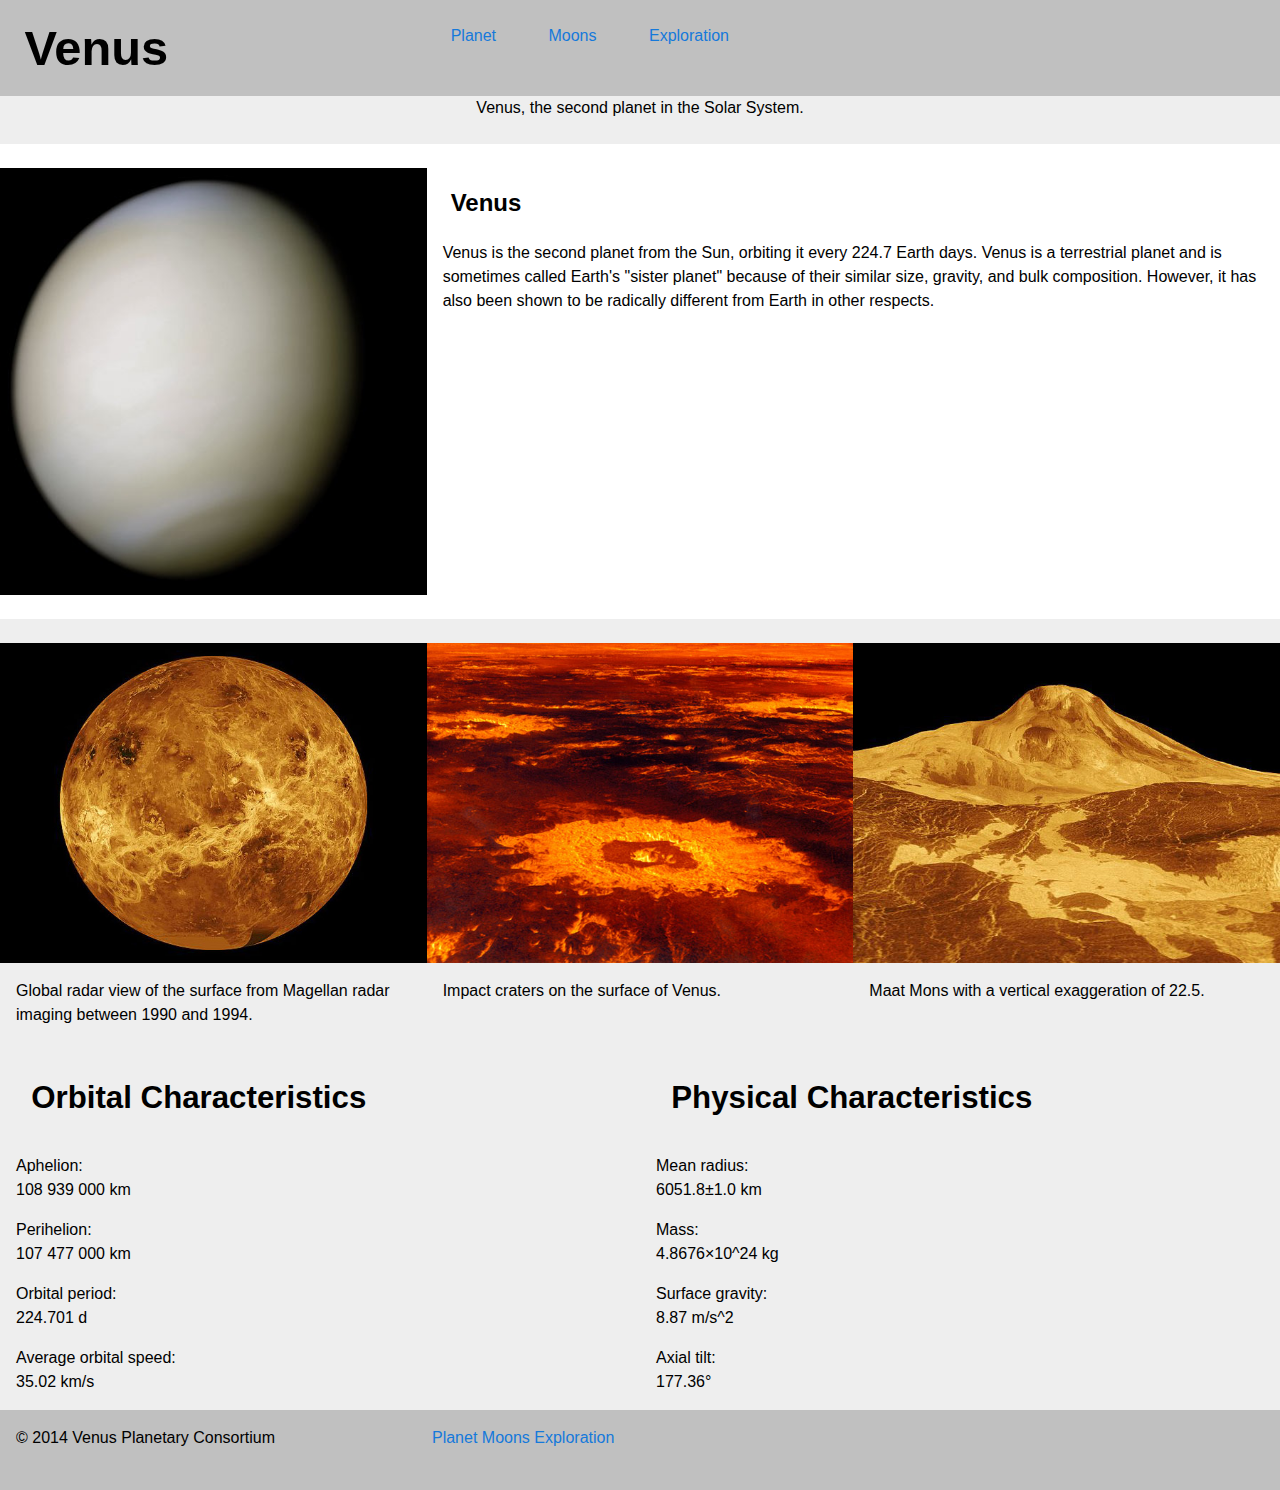
==== commit fe2d6106: "added modules.css and linked them on index and moons.html" ====
--- a/index.html
+++ b/index.html
@@ -3,6 +3,7 @@
 	<head>
 		<meta charset="utf-8">
 		<title>Venus</title>
+			<link href="css/modules.css" rel="stylesheet">
 			<link href="css/grids.css" rel="stylesheet">
 			<link href="css/type.css" rel="stylesheet">
 			<link href="css/main.css" rel="stylesheet">
--- a/css/modules.css
+++ b/css/modules.css
@@ -0,0 +1,284 @@
+/*!
+ * Modulifier || Code released under the UNLICENSE
+ * Code under other copyrights & licenses listed below.
+ * http://modulifier.web-dev.tools/#responsive;images;list-group;embed;media-object;accessibility;print
+ */
+
+@-moz-viewport { width: device-width; scale: 1; }
+@-ms-viewport { width: device-width; scale: 1; }
+@-o-viewport { width: device-width; scale: 1; }
+@-webkit-viewport { width: device-width; scale: 1; }
+@viewport { width: device-width; scale: 1; }
+
+html {
+  box-sizing: border-box;
+  -moz-text-size-adjust: 100%;
+  -ms-text-size-adjust: 100%;
+  -webkit-text-size-adjust: 100%;
+  text-size-adjust: 100%;
+}
+
+*, *::before, *::after {
+  box-sizing: inherit;
+}
+
+body {
+  margin: 0;
+}
+
+article, aside, details, figcaption, figure,
+footer, header, main, menu, nav, section, summary {
+  display: block;
+}
+
+audio, canvas, progress, video {
+  display: inline-block;
+  vertical-align: baseline;
+}
+
+template {
+  display: none;
+}
+
+img {
+  border: 0;
+}
+
+.img-flex {
+  display: block;
+  width: 100%;
+}
+
+svg:not(:root) {
+  overflow: hidden;
+}
+
+svg {
+  fill: currentColor;
+  stroke: currentColor;
+}
+
+.image-replacement, .ir {
+  overflow: hidden;
+  direction: ltr;
+  text-align: left;
+  text-indent: 100%;
+  white-space: nowrap;
+}
+
+.list-group {
+  padding-left: 0;
+  list-style-type: none;
+}
+
+.list-group > dd {
+  margin-left: 0;
+}
+
+.list-group--inline::before,
+.list-group--inline::after {
+  content: "";
+  display: table;
+}
+
+.list-group--inline::after {
+  clear: both;
+}
+
+.list-group--inline > li {
+  display: inline-block;
+}
+
+.list-group--inline > dt {
+  clear: left;
+  float: left;
+  width: 11em;
+}
+
+.list-group--inline > dd {
+  float: left;
+  min-width: 12em;
+}
+
+.embed {
+  margin-left: 0;
+  margin-right: 0;
+  overflow: hidden;
+  position: relative;
+  width: 100%;
+}
+
+.embed--1by1 {
+  padding-top: 100%; /* Square */
+}
+
+.embed--4by3 {
+  padding-top: 75%; /* Traditional TV/computer screens */
+}
+
+.embed--iso216 {
+  padding-top: 70.92%; /* A-standard paper sizes */
+}
+
+.embed--3by2 {
+  padding-top: 66.6%; /* Classic 35 mm film & most digital photos, landscape */
+}
+
+.embed--2by3 {
+  padding-top: 150%; /* Classic 35 mm film & most digital photos, portrait */
+}
+
+.embed--golden {
+  padding-top: 61.8%; /* The Golden Ratio */
+}
+
+.embed--16by9 {
+  padding-top: 56.25%; /* HD TV */
+}
+
+.embed--185by100 {
+  padding-top: 54.05%; /* Common widescreen cinema */
+}
+
+.embed--24by10 {
+  padding-top: 41.667%; /* Widescreen cinema: 2.4:1 */;
+}
+
+.embed--3by1 {
+  padding-top: 33.3333%; /* Panorama photos */
+}
+
+.embed--4by1 {
+  padding-top: 25%; /* Polyvision */
+}
+
+.embed__item {
+  height: 100%;
+  left: 0;
+  position: absolute;
+  top: 0;
+  width: 100%;
+}
+
+.media {
+  overflow: hidden;
+}
+
+.media__img {
+  float: left;
+}
+
+.media__img--reversed {
+  float: right;
+}
+
+.media__img--stacked {
+  float: none;
+}
+
+.media__body {
+  overflow: hidden;
+  min-width: 12em; /* Slightly less than 200px, responsiveness built in */
+}
+
+a:hover, a:active {
+  outline: none;
+}
+
+a:focus, [tabindex="0"]:focus,
+input:focus, textarea:focus, button:focus {
+  outline: 3px solid #000;
+  outline-offset: 3px;
+}
+
+.skip-links {
+  margin: 0;
+  padding: 0;
+  list-style-type: none;
+}
+
+.skip-links a {
+  padding: 0.5em 0.75em;
+  position: absolute;
+  top: -3em;
+  z-index: 10000; /* To make sure they're always on top */
+  background-color: #000;
+  color: #fff;
+  font-size: 1.125rem;
+  font-weight: bold;
+  text-decoration: none;
+}
+
+.skip-links a:focus {
+  top: 0;
+}
+
+.print-only {
+  display: none;
+  visibility: hidden;
+}
+
+@media print {
+
+  .no-print {
+    display: none;
+    visibility: hidden;
+  }
+
+  .print-only {
+    display: block;
+    visibility: visible;
+  }
+
+  /*!
+   * (c) HTML5 Boilerplate || MIT License
+   *     https://html5boilerplate.com/
+   */
+
+  *, *:before, *:after, *:first-letter, *:first-line {
+    background: none transparent !important;
+    color: #000 !important;
+    box-shadow: none !important;
+    text-shadow: none !important;
+  }
+
+  a, a:visited {
+    text-decoration: underline;
+  }
+
+  a[href]:after {
+    content: " (" attr(href) ")";
+  }
+
+  abbr[title]:after {
+    content: " (" attr(title) ")";
+  }
+
+  a[href^="#"]:after,
+  a[href^="javascript:"]:after {
+    content: "";
+  }
+
+  pre, blockquote {
+    page-break-inside: avoid;
+  }
+
+  thead {
+    display: table-header-group;
+  }
+
+  tr, img {
+    page-break-inside: avoid;
+  }
+
+  p, h1, h2, h3, h4, h5, h6 {
+    orphans: 3;
+    widows: 3;
+  }
+
+  h1, h2, h3, h4, h5, h6 {
+    page-break-after: avoid;
+  }
+
+  /*! End HTML5 Boilerplate code */
+}
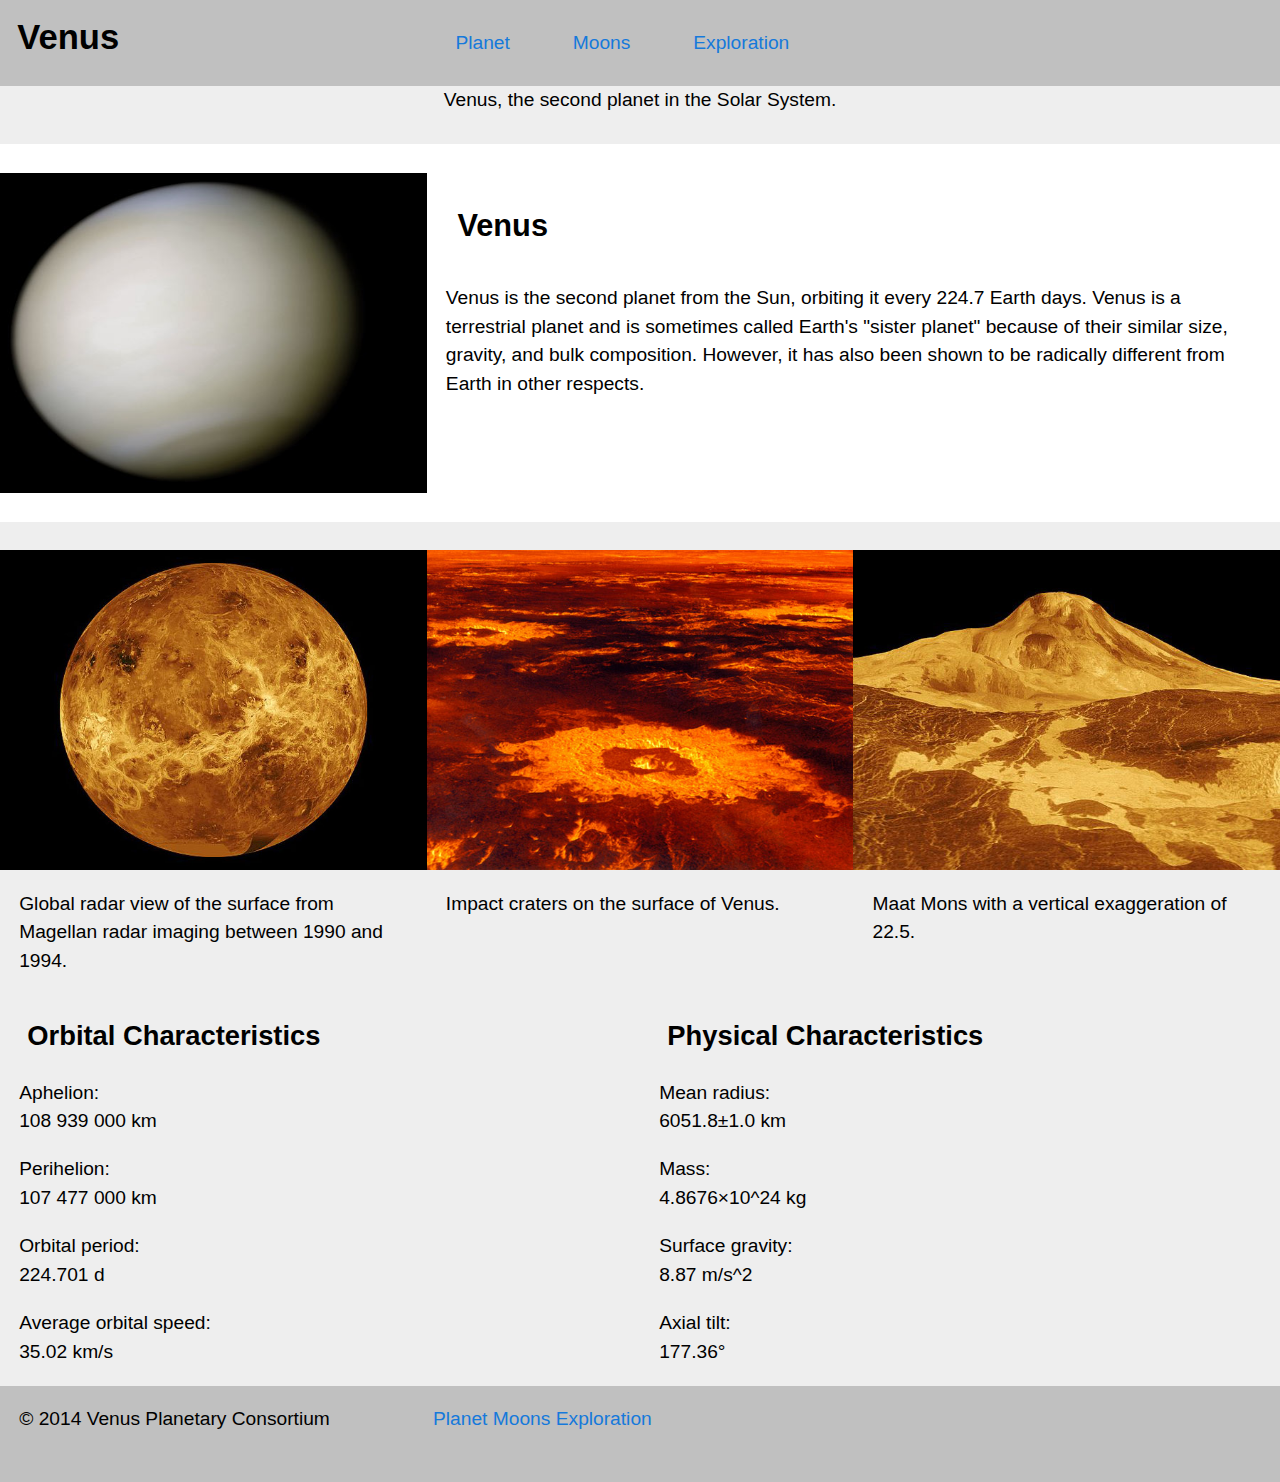
==== commit a3b33241: "testing 4by3" ====
--- a/index.html
+++ b/index.html
@@ -41,7 +41,7 @@
 
 			<div class="grid tb">
 				<div class="unit xs-1 s-1 m-1-2 l-1-3">
-					<div class="embed embed--1by1"><img class="embed__item" src="images/venus.jpg" alt="">
+					<div class="embed embed--4by3"><img class="embed__item" src="images/venus.jpg" alt="">
 					</div>
 				</div>
 				<div class="unit xs-1 s-1 m-1-2 l-2-3">
--- a/css/type.css
+++ b/css/type.css
@@ -1,6 +1,6 @@
 /*
   Typografier || Code released under the UNLICENSE
-  http://typografier.web-dev.tools/#0,100,1.3,1.067;38,110,1.4,1.250;60,120,1.5,1.250;90,130,1.5,1.333
+  http://typografier.web-dev.tools/#0,100,1.3,1.067;38,110,1.4,1.125;60,120,1.5,1.125;90,130,1.5,1.125
 */
 
 html {
@@ -89,6 +89,13 @@
   font-style: italic;
 }
 
+h1, h2, h3, h4, h5, h6,
+p, ul, ol, dl, dd, figure,
+blockquote, details, hr,
+fieldset, pre, table {
+  margin: 0 0 1.3rem;
+}
+
 .yotta {
   font-size: 1.5745rem;
   line-height: 1.6513;
@@ -157,6 +164,18 @@
 
 .push-quarter, .push-1-4 {
   margin-bottom: 0.3250rem;
+}
+
+.push-right-quarter, .push-r-1-4 {
+  margin-right: 0.3250rem;
+}
+
+.push-right-half, .push-r-1-2 {
+  margin-right: 0.6500rem;
+}
+
+.push-right, .push-r {
+  margin-right: 1.3rem;
 }
 
 .pad-top, .pad-t {
@@ -243,37 +262,38 @@
 }
 
 .yotta {
-  font-size: 4.7684rem;
-  line-height: 1.1744;
+  font-size: 2.2807rem;
+  line-height: 1.2277;
 }
 
 .zetta {
-  font-size: 3.8147rem;
-  line-height: 1.1010;
+  font-size: 2.0273rem;
+  line-height: 1.3812;
 }
 
 h1, .exa {
-  font-size: 3.0518rem;
-  line-height: 1.3763;
+  font-size: 1.8020rem;
+  line-height: 1.5538;
 }
 
 h2, .peta {
-  line-height: 1.1469;
+  font-size: 1.6018rem;
+  line-height: 1.7480;
 }
 
 h3, .tera {
-  font-size: 1.9531rem;
-  line-height: 1.4336;
+  font-size: 1.4238rem;
+  line-height: 1.9665;
 }
 
 h4, .giga {
-  font-size: 1.5625rem;
-  line-height: 1.7920;
+  font-size: 1.2656rem;
+  line-height: 1.1062;
 }
 
 h5, .mega {
-  font-size: 1.2500rem;
-  line-height: 1.1200;
+  font-size: 1.1250rem;
+  line-height: 1.2444;
 }
 
 h6, .kilo, input, textarea {
@@ -282,13 +302,13 @@
 }
 
 small, .milli {
-  font-size: 0.8000rem;
-  line-height: 1.7500;
+  font-size: 0.8889rem;
+  line-height: 1.5750;
 }
 
 .micro {
-  font-size: 0.6400rem;
-  line-height: 2.1875;
+  font-size: 0.7901rem;
+  line-height: 1.7719;
 }
 
 .push {
@@ -309,6 +329,18 @@
 
 .push-quarter, .push-1-4 {
   margin-bottom: 0.3500rem;
+}
+
+.push-right-quarter, .push-r-1-4 {
+  margin-right: 0.3500rem;
+}
+
+.push-right-half, .push-r-1-2 {
+  margin-right: 0.7000rem;
+}
+
+.push-right, .push-r {
+  margin-right: 1.4rem;
 }
 
 .pad-top, .pad-t {
@@ -397,38 +429,38 @@
 }
 
 .yotta {
-  font-size: 4.7684rem;
-  line-height: 1.2583;
+  font-size: 2.2807rem;
+  line-height: 1.3154;
 }
 
 .zetta {
-  font-size: 3.8147rem;
-  line-height: 1.1796;
+  font-size: 2.0273rem;
+  line-height: 1.4798;
 }
 
 h1, .exa {
-  font-size: 3.0518rem;
-  line-height: 1.4746;
+  font-size: 1.8020rem;
+  line-height: 1.6648;
 }
 
 h2, .peta {
-  font-size: 1.5rem;
-  line-height: 1.2288;
+  font-size: 1.6018rem;
+  line-height: 1.8729;
 }
 
 h3, .tera {
-  font-size: 1.9531rem;
-  line-height: 1.5360;
+  font-size: 1.4238rem;
+  line-height: 1.0535;
 }
 
 h4, .giga {
-  font-size: 1.5625rem;
-  line-height: 1.9200;
+  font-size: 1.2656rem;
+  line-height: 1.1852;
 }
 
 h5, .mega {
-  font-size: 1.2500rem;
-  line-height: 1.2000;
+  font-size: 1.1250rem;
+  line-height: 1.3333;
 }
 
 h6, .kilo, input, textarea {
@@ -437,13 +469,13 @@
 }
 
 small, .milli {
-  font-size: 0.8000rem;
-  line-height: 1.8750;
+  font-size: 0.8889rem;
+  line-height: 1.6875;
 }
 
 .micro {
-  font-size: 0.6400rem;
-  line-height: 2.3438;
+  font-size: 0.7901rem;
+  line-height: 1.8984;
 }
 
 .push {
@@ -464,6 +496,18 @@
 
 .push-quarter, .push-1-4 {
   margin-bottom: 0.3750rem;
+}
+
+.push-right-quarter, .push-r-1-4 {
+  margin-right: 0.3750rem;
+}
+
+.push-right-half, .push-r-1-2 {
+  margin-right: 0.7500rem;
+}
+
+.push-right, .push-r {
+  margin-right: 1.5rem;
 }
 
 .pad-top, .pad-t {
@@ -552,38 +596,38 @@
 }
 
 .yotta {
-  font-size: 7.4784rem;
-  line-height: 1.0029;
+  font-size: 2.2807rem;
+  line-height: 1.3154;
 }
 
 .zetta {
-  font-size: 5.6102rem;
-  line-height: 1.0695;
+  font-size: 2.0273rem;
+  line-height: 1.4798;
 }
 
 h1, .exa {
-  font-size: 4rem;
-  line-height: 1.0692;
+  font-size: 1.8020rem;
+  line-height: 1.6648;
 }
 
 h2, .peta {
-  font-size: 3rem;
-  line-height: 1.4253;
+  font-size: 1.6018rem;
+  line-height: 1.8729;
 }
 
 h3, .tera {
-  font-size: 2.3686rem;
-  line-height: 1.2666;
+  font-size: 1.4238rem;
+  line-height: 1.0535;
 }
 
 h4, .giga {
-  font-size: 1.7769rem;
-  line-height: 1.6883;
+  font-size: 1.2656rem;
+  line-height: 1.1852;
 }
 
 h5, .mega {
-  font-size: 1.3330rem;
-  line-height: 1.1253;
+  font-size: 1.1250rem;
+  line-height: 1.3333;
 }
 
 h6, .kilo, input, textarea {
@@ -592,13 +636,13 @@
 }
 
 small, .milli {
-  font-size: 0.7502rem;
-  line-height: 1.9995;
+  font-size: 0.8889rem;
+  line-height: 1.6875;
 }
 
 .micro {
-  font-size: 0.5628rem;
-  line-height: 2.6653;
+  font-size: 0.7901rem;
+  line-height: 1.8984;
 }
 
 .push {
@@ -619,6 +663,18 @@
 
 .push-quarter, .push-1-4 {
   margin-bottom: 0.3750rem;
+}
+
+.push-right-quarter, .push-r-1-4 {
+  margin-right: 0.3750rem;
+}
+
+.push-right-half, .push-r-1-2 {
+  margin-right: 0.7500rem;
+}
+
+.push-right, .push-r {
+  margin-right: 1.5rem;
 }
 
 .pad-top, .pad-t {
--- a/css/main.css
+++ b/css/main.css
@@ -1,26 +1,5 @@
-@-moz-viewport {width: device-width; scale: 1;}
-@-ms-viewport {width: device-width; scale: 1;}
-@-o-viewport {width: device-width; scale: 1;}
-@-webkit-viewport {width: device-width; scale: 1;}
-@viewport{width: device-width; scale: 1;}
-
 html{
-  box-sizing: border-box;
-  -moz-text-size-adjust: 100%;
-	-ms-text-size-adjust: 100%;
-	-o-text-size-adjust: 100%;
-	-webkit-text-size-adjust: 100%;
-	text-size-adjust: 100%;
   font-family: sans-serif;
-  font-size: 100%;
-}
-
-*, *::before, *::after{
-	box-sizing: inherit;
-}
-
-body{
-  margin: 0;
 }
 
 header{
--- a/css/main.css
+++ b/css/main.css
@@ -1,26 +1,5 @@
-@-moz-viewport {width: device-width; scale: 1;}
-@-ms-viewport {width: device-width; scale: 1;}
-@-o-viewport {width: device-width; scale: 1;}
-@-webkit-viewport {width: device-width; scale: 1;}
-@viewport{width: device-width; scale: 1;}
-
 html{
-  box-sizing: border-box;
-  -moz-text-size-adjust: 100%;
-	-ms-text-size-adjust: 100%;
-	-o-text-size-adjust: 100%;
-	-webkit-text-size-adjust: 100%;
-	text-size-adjust: 100%;
   font-family: sans-serif;
-  font-size: 100%;
-}
-
-*, *::before, *::after{
-	box-sizing: inherit;
-}
-
-body{
-  margin: 0;
 }
 
 header{
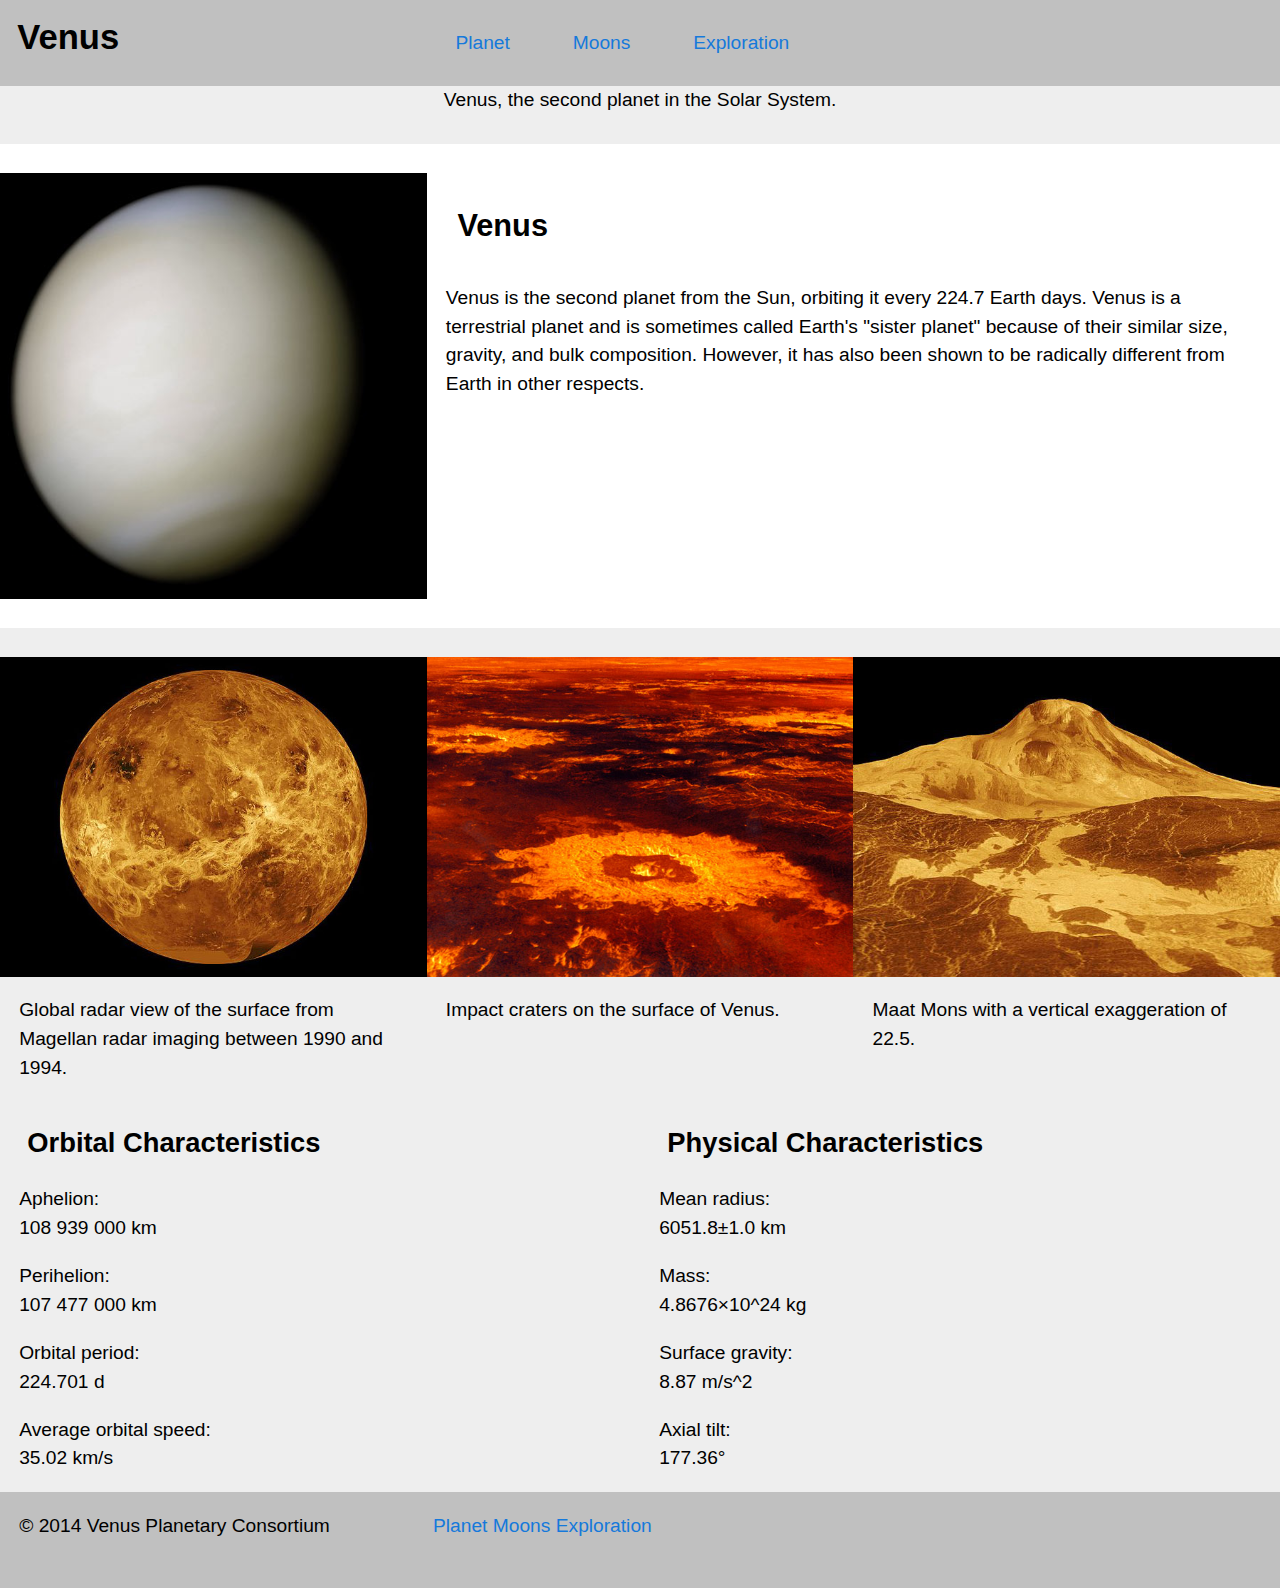
==== commit 9f8f6e2f: "changed background colors" ====
--- a/index.html
+++ b/index.html
@@ -41,7 +41,7 @@
 
 			<div class="grid tb">
 				<div class="unit xs-1 s-1 m-1-2 l-1-3">
-					<div class="embed embed--4by3"><img class="embed__item" src="images/venus.jpg" alt="">
+					<div class="embed embed--1by1"><img class="embed__item" src="images/venus.jpg" alt="">
 					</div>
 				</div>
 				<div class="unit xs-1 s-1 m-1-2 l-2-3">
--- a/css/main.css
+++ b/css/main.css
@@ -87,6 +87,9 @@
   background-color: silver;
 }
 .phases{
+  background-color: #efefef;
+}
+.probes{
   background-color: #e2e2e2;
 }
 
--- a/css/main.css
+++ b/css/main.css
@@ -87,6 +87,9 @@
   background-color: silver;
 }
 .phases{
+  background-color: #efefef;
+}
+.probes{
   background-color: #e2e2e2;
 }
 
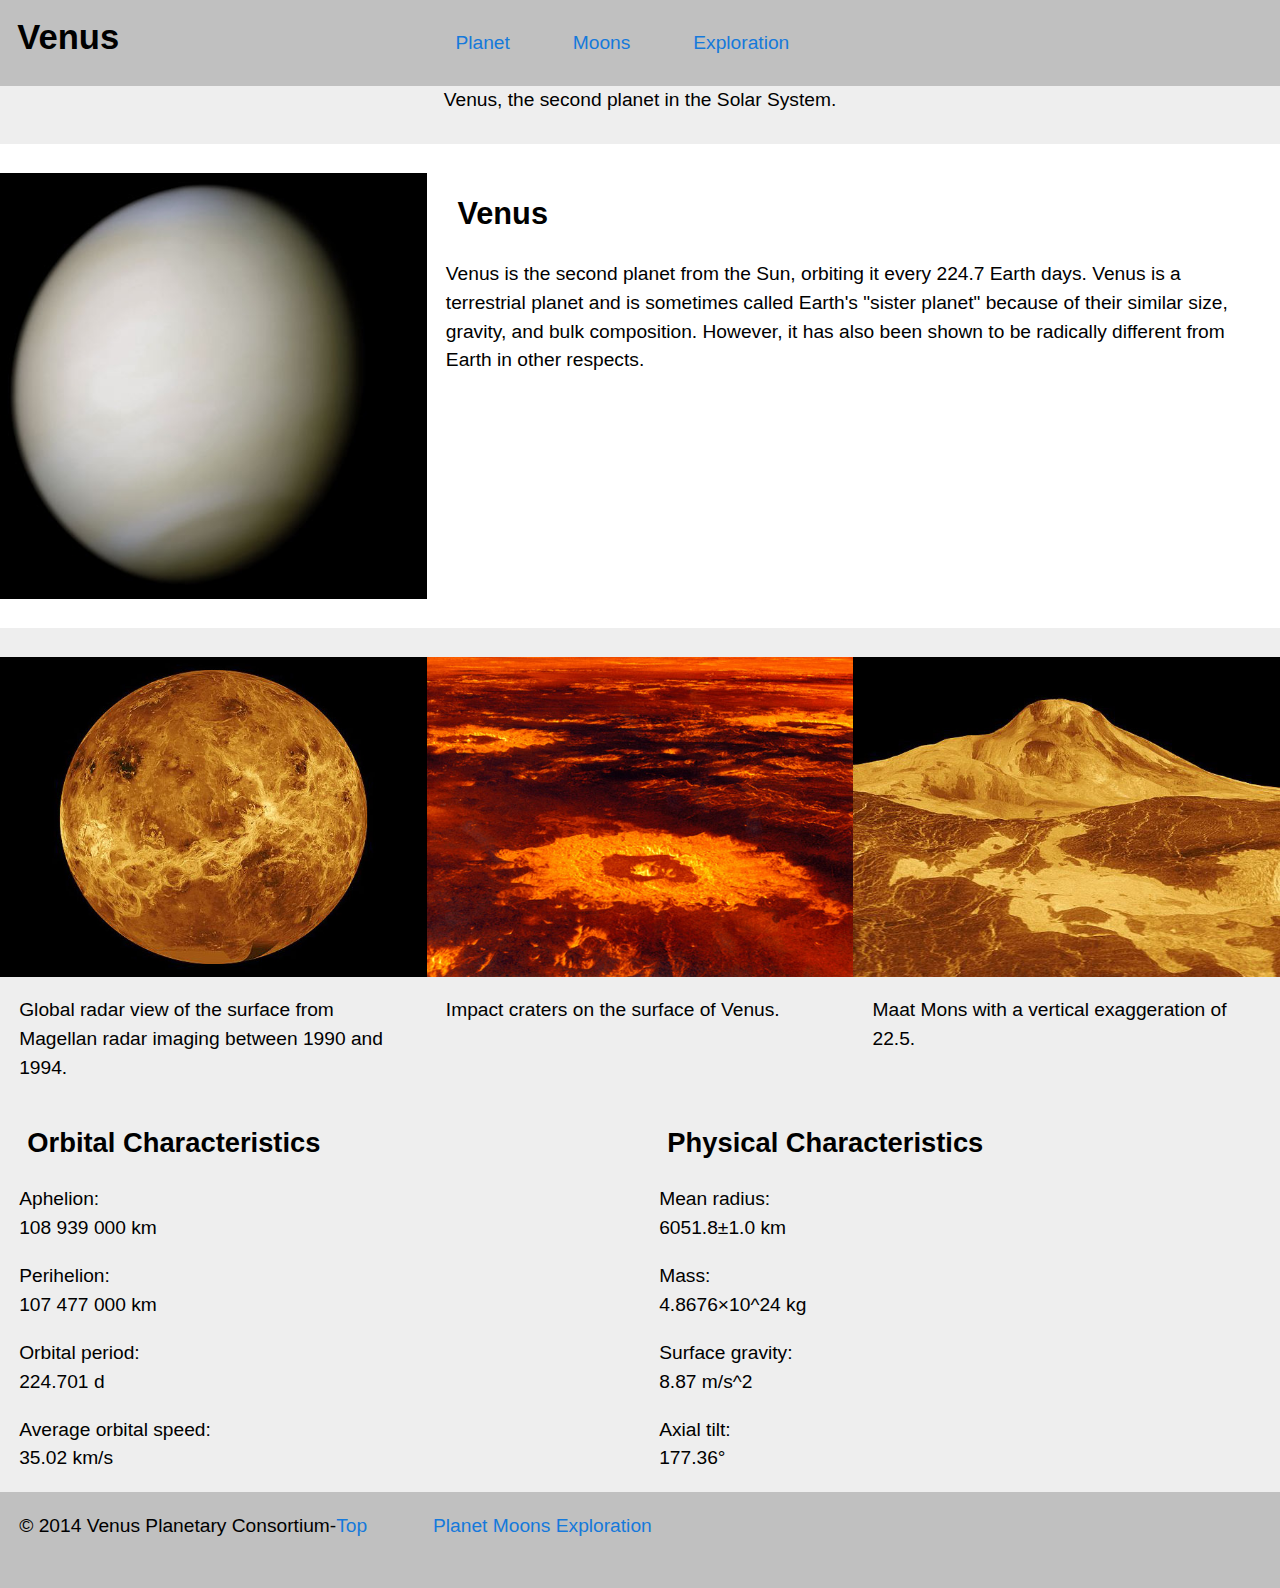
==== commit f9d6cfa6: "added "top" for index and exploration footers" ====
--- a/index.html
+++ b/index.html
@@ -94,9 +94,9 @@
 			</main>
 			<footer>
 
-				<div class="grid banner pad">
-					<div class="unit xs-1 s-1 m-1-2 l-1-3">
-						<p>© 2014 Venus Planetary Consortium</P>
+				<footer class="grid banner pad island-1-2">
+					<div class="unit xs-1 s-1-2 m-1-3 l-1-3">
+						<p>© 2014 Venus Planetary Consortium-<a id="Exploration" href="#">Top</a></p>
 						</div>
 						<div class="unit xs-1 s-1 m-1-2 l-2-3">
 							<nav>
--- a/css/main.css
+++ b/css/main.css
@@ -70,6 +70,7 @@
 .marginleft {
 margin-left: 1em;
 margin-top: .8em;
+line-height: 1.1;
 }
 figure {
 	margin: 0;
@@ -89,7 +90,7 @@
 .phases{
   background-color: #efefef;
 }
-.probes{
+.background-color{
   background-color: #e2e2e2;
 }
 
--- a/css/main.css
+++ b/css/main.css
@@ -70,6 +70,7 @@
 .marginleft {
 margin-left: 1em;
 margin-top: .8em;
+line-height: 1.1;
 }
 figure {
 	margin: 0;
@@ -89,7 +90,7 @@
 .phases{
   background-color: #efefef;
 }
-.probes{
+.background-color{
   background-color: #e2e2e2;
 }
 
